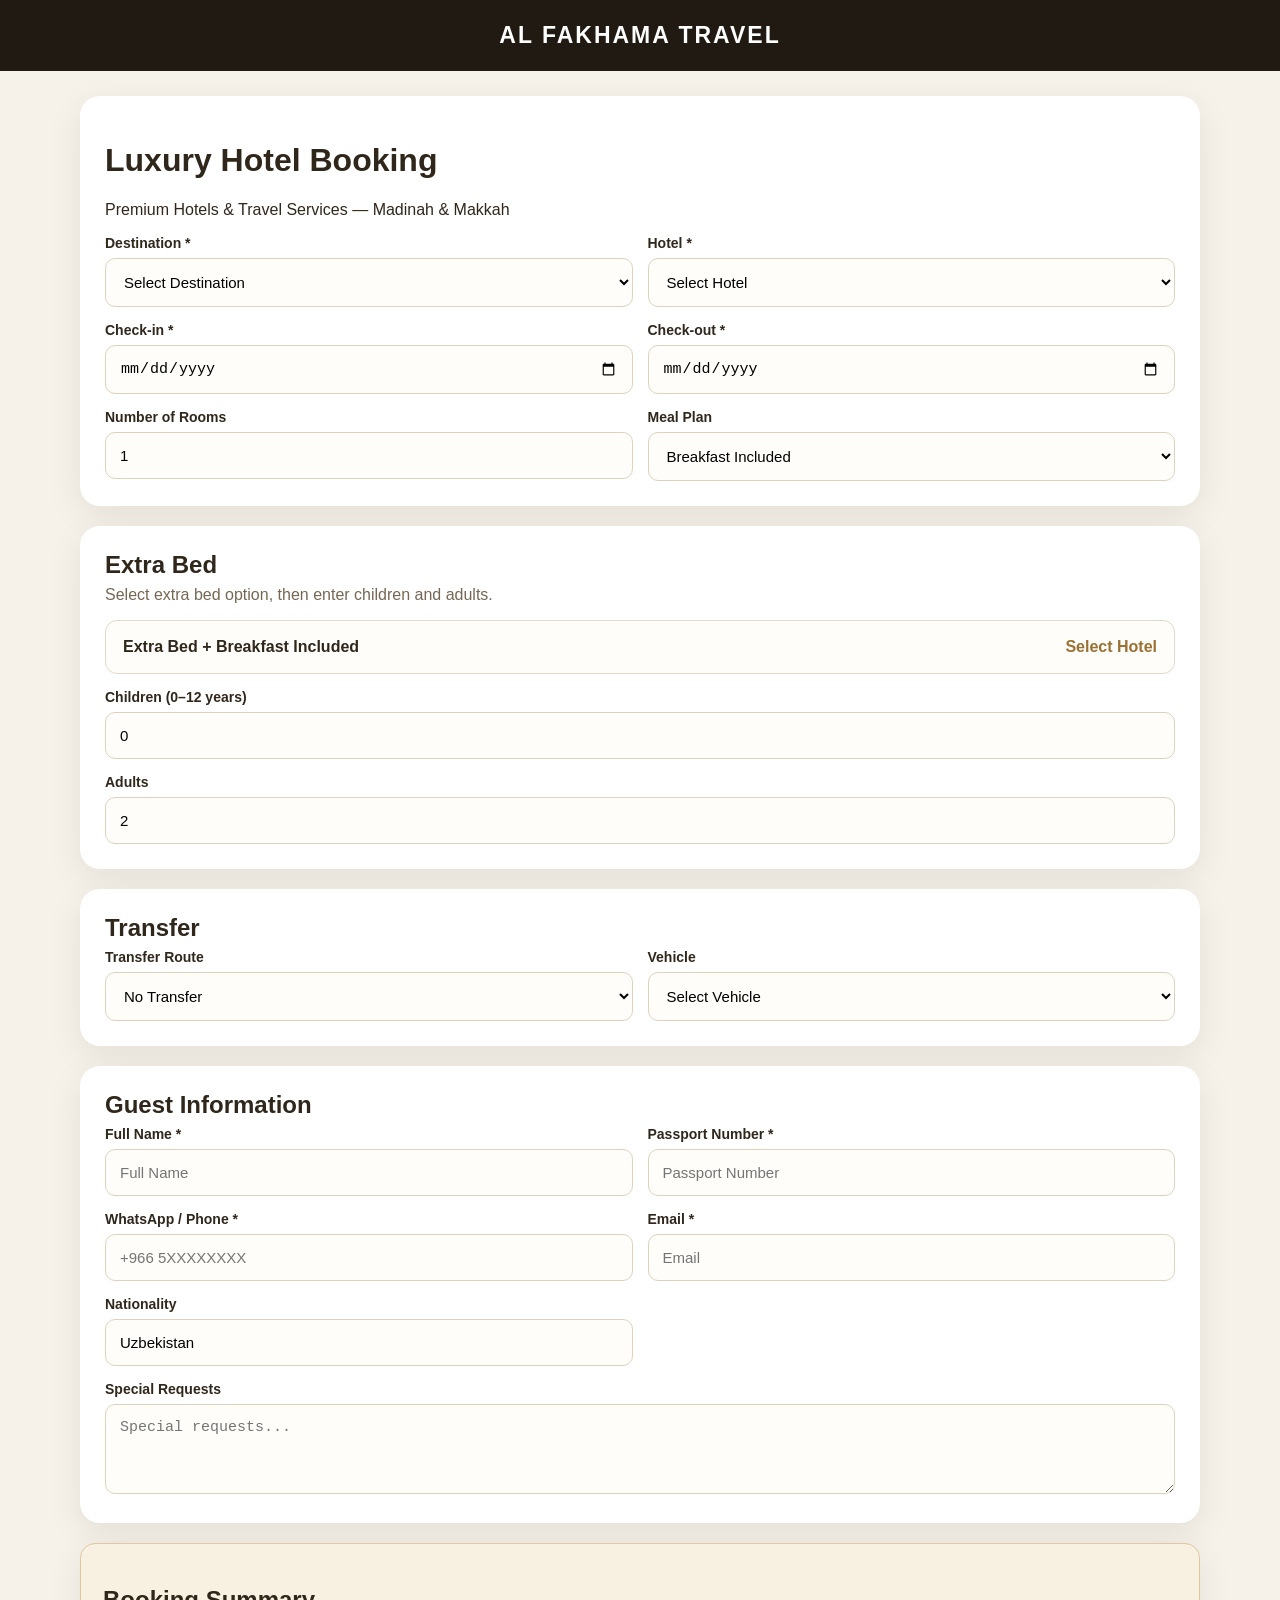
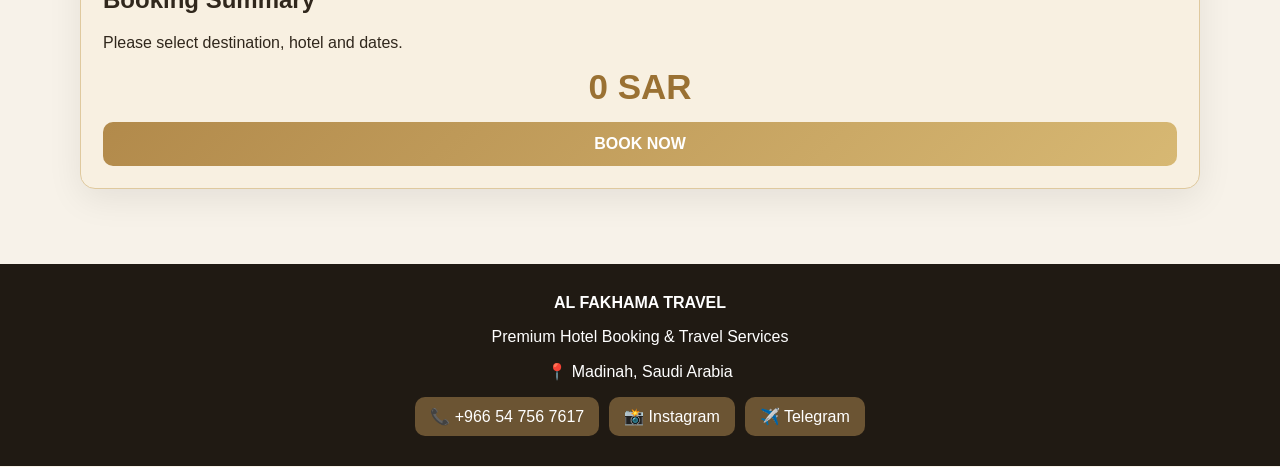
==== index.html @ 51b2273f "Update index.html" ====
<!DOCTYPE html>
<html lang="en">
<head>
<meta charset="UTF-8">
<meta name="viewport" content="width=device-width,initial-scale=1.0">
<title>Al Fakhama Travel — Luxury Booking</title>

<style>
*{box-sizing:border-box}

body{
margin:0;
font-family:Arial,sans-serif;
background:#f7f2e9;
color:#30271c
}

header{
background:#201a13;
color:#fff;
padding:22px
}

.logo{
text-align:center;
font-size:23px;
font-weight:bold;
letter-spacing:2px
}

.container{
max-width:1150px;
margin:auto;
padding:25px 15px
}

.card{
background:#fff;
padding:25px;
border-radius:20px;
margin-bottom:20px;
box-shadow:0 10px 35px rgba(0,0,0,.08)
}

.grid{
display:grid;
grid-template-columns:repeat(2,1fr);
gap:15px
}

.full{
grid-column:1/-1
}

label{
display:block;
font-weight:bold;
font-size:14px;
margin-bottom:7px
}

input,select,textarea{
width:100%;
padding:14px;
border:1px solid #dfd2bd;
border-radius:10px;
background:#fffdf9;
font-size:15px
}

textarea{
min-height:90px
}

button{
border:0;
border-radius:10px;
padding:13px 18px;
cursor:pointer;
font-weight:bold
}

.primary{
width:100%;
background:linear-gradient(135deg,#b28a4b,#d7b873);
color:#fff;
font-size:16px
}

.hidden{
display:none!important
}

.option{
border:1px solid #e3d9ca;
padding:17px;
border-radius:12px;
margin:10px 0;
cursor:pointer;
background:#fffdf9;
overflow:hidden
}

.option:hover,
.option.active{
border:2px solid #b28a4b;
background:#faf2e3
}

.optionPrice{
float:right;
color:#9a7133;
font-weight:bold
}

.pricebox{
background:#f8f0e1;
border:1px solid #dfc99e;
border-radius:15px;
padding:22px
}

.total{
font-size:35px;
color:#9a7133;
font-weight:bold;
text-align:center;
margin:15px
}

.summaryRow{
display:flex;
justify-content:space-between;
gap:15px;
padding:9px 0;
border-bottom:1px solid #e5dac8
}

.summaryRow span:last-child{
font-weight:bold;
text-align:right
}

.success{
display:none;
background:#e6f5e9;
color:#286a35;
padding:15px;
border-radius:10px;
margin-top:15px;
text-align:center
}

.error{
display:none;
background:#ffe8e8;
color:#a12828;
padding:15px;
border-radius:10px;
margin-top:15px;
text-align:center
}

footer{
background:#201a13;
color:#fff;
text-align:center;
padding:30px;
margin-top:30px
}

.contact{
display:flex;
justify-content:center;
gap:10px;
flex-wrap:wrap
}

.contact a{
color:#fff;
text-decoration:none;
background:#6b5433;
padding:10px 15px;
border-radius:10px
}

.sectionTitle{
margin-top:0;
margin-bottom:7px
}

.sectionDescription{
color:#766754;
margin-top:0
}

@media(max-width:700px){

.grid{
grid-template-columns:1fr
}

.card{
padding:18px
}

.optionPrice{
float:none;
display:block;
margin-top:8px
}

.total{
font-size:30px
}

.summaryRow{
flex-direction:column;
gap:3px
}

}
</style>
</head>

<body>

<header>
<div class="logo">
AL FAKHAMA TRAVEL
</div>
</header>

<div class="container">

<!-- ================= BASIC BOOKING ================= -->

<div class="card">

<h1>
Luxury Hotel Booking
</h1>

<p>
Premium Hotels & Travel Services — Madinah & Makkah
</p>

<div class="grid">

<div>
<label>Destination *</label>

<select id="destination">
<option value="">Select Destination</option>
<option value="Madinah">Madinah</option>
<option value="Makkah">Makkah</option>
</select>
</div>

<div>
<label>Hotel *</label>

<select id="hotel">
<option value="">Select Hotel</option>
</select>
</div>

<div>
<label>Check-in *</label>

<input
id="checkin"
type="date"
>
</div>

<div>
<label>Check-out *</label>

<input
id="checkout"
type="date"
>
</div>

<div>
<label>Number of Rooms</label>

<input
id="rooms"
type="number"
min="1"
value="1"
>
</div>

<div>
<label>Meal Plan</label>

<select id="meal">
<option>Breakfast Included</option>
</select>
</div>

</div>

</div>


<!-- ================= ROOM TYPES ================= -->

<div
id="roomSection"
class="card hidden"
>

<h2 class="sectionTitle">
Room Type
</h2>

<p class="sectionDescription">
Select your preferred room category.
</p>

<div id="roomList"></div>

</div>


<!-- ================= ROOM VIEW ================= -->

<div
id="viewSection"
class="card hidden"
>

<h2 class="sectionTitle">
Room View
</h2>

<p class="sectionDescription">
Select your preferred room view.
</p>

<div id="viewList"></div>

</div>


<!-- ================= EXTRA BED ================= -->

<div
id="extraSection"
class="card"
>

<h2 class="sectionTitle">
Extra Bed
</h2>

<p class="sectionDescription">
Select extra bed option, then enter children and adults.
</p>


<!-- 1. EXTRA BED -->

<div id="extraList">

<div
id="extraBedOption"
class="option"
onclick="toggleExtraBed()"
>

<strong>
Extra Bed + Breakfast Included
</strong>

<span
id="extraBedPrice"
class="optionPrice"
>
Select Hotel
</span>

</div>

</div>


<!-- 2. CHILDREN -->

<div
style="margin-top:15px"
>

<label>
Children (0–12 years)
</label>

<input
id="children"
type="number"
min="0"
value="0"
>

</div>


<!-- 3. ADULTS -->

<div
style="margin-top:15px"
>

<label>
Adults
</label>

<input
id="adults"
type="number"
min="1"
value="2"
>

</div>

</div>


<!-- ================= TRANSFER ================= -->

<div class="card">

<h2 class="sectionTitle">
Transfer
</h2>

<div class="grid">

<div>

<label>
Transfer Route
</label>

<select id="transferRoute">

<option value="">
No Transfer
</option>

</select>

</div>

<div>

<label>
Vehicle
</label>

<select id="vehicle">

<option value="">
Select Vehicle
</option>

</select>

</div>

</div>

</div>


<!-- ================= GUEST INFORMATION ================= -->

<div class="card">

<h2 class="sectionTitle">
Guest Information
</h2>

<div class="grid">

<div>
<label>
Full Name *
</label>

<input
id="name"
placeholder="Full Name"
>
</div>

<div>
<label>
Passport Number *
</label>

<input
id="passport"
placeholder="Passport Number"
>
</div>

<div>
<label>
WhatsApp / Phone *
</label>

<input
id="phone"
placeholder="+966 5XXXXXXXX"
>
</div>

<div>
<label>
Email *
</label>

<input
id="email"
type="email"
placeholder="Email"
>
</div>

<div>
<label>
Nationality
</label>

<input
id="nationality"
value="Uzbekistan"
>
</div>

<div class="full">

<label>
Special Requests
</label>

<textarea
id="requests"
placeholder="Special requests..."
></textarea>

</div>

</div>

</div>


<!-- ================= BOOKING SUMMARY ================= -->

<div class="card pricebox">

<h2>
Booking Summary
</h2>

<div id="summary">

Please select destination, hotel and dates.

</div>

<div
class="total"
id="total"
>
0 SAR
</div>

<button
class="primary"
id="bookButton"
onclick="sendBooking()"
>
BOOK NOW
</button>

<div
id="success"
class="success"
>
✓ Booking request sent successfully.
<br>
Our team will contact you shortly.
</div>

<div
id="error"
class="error"
>
Booking could not be sent.
Please try again.
</div>

</div>

</div>


<footer>

<strong>
AL FAKHAMA TRAVEL
</strong>

<p>
Premium Hotel Booking & Travel Services
</p>

<p>
📍 Madinah, Saudi Arabia
</p>

<div class="contact">

<a href="tel:+966547567617">
📞 +966 54 756 7617
</a>

<a
href="https://www.instagram.com/alfakhama_group/"
target="_blank"
>
📸 Instagram
</a>

<a
href="https://t.me/alfakhama_madinah"
target="_blank"
>
✈️ Telegram
</a>

</div>

</footer>


<script>

/* =========================================
   WORKER API
========================================= */

const API =
"https://al-fakhama-booking-new.alfakhama-travel-uzb.workers.dev";


/* =========================================
   DATA
========================================= */

let DATA={
hotels:{},
roomTypes:{},
views:{},
extraBeds:{},
transfers:{},
vehicles:[],
routes:{}
};

let selectedRoom=null;
let selectedView=null;
let selectedExtra=null;


/* =========================================
   API FUNCTION
========================================= */

async function api(path,options={}){

const response=await fetch(
API+path,
{
...options,
headers:{
"Content-Type":"application/json",
...(options.headers||{})
}
}
);

const text=await response.text();

let data;

try{
data=JSON.parse(text);
}catch(e){
throw new Error("Invalid server response");
}

if(!response.ok){
throw new Error(
data.error||"Server Error"
);
}

return data;

}


/* =========================================
   LOAD DATA
========================================= */

async function loadData(){

try{

const data=
await api("/api/data");

DATA=data||{};

DATA.hotels=
DATA.hotels||{};

DATA.roomTypes=
DATA.roomTypes||{};

DATA.views=
DATA.views||{};

DATA.extraBeds=
DATA.extraBeds||{};

DATA.transfers=
DATA.transfers||{};

DATA.vehicles=
DATA.vehicles||[];

DATA.routes=
DATA.routes||{};


loadHotels();

loadRoutes();

loadVehicles();

updateExtraBed();

calculate();


}catch(error){

console.error(error);

alert(
"Website data could not be loaded. Please check Worker."
);

}

}


/* =========================================
   LOAD HOTELS
========================================= */

function loadHotels(){

const destination=
document.getElementById(
"destination"
).value;

const select=
document.getElementById(
"hotel"
);

select.innerHTML=
'<option value="">Select Hotel</option>';


Object.keys(
DATA.hotels[destination]||{}
)
.forEach(
hotel=>{

const option=
document.createElement("option");

option.value=hotel;

option.textContent=hotel;

select.appendChild(option);

}
);

}


/* =========================================
   LOAD ROUTES
========================================= */

function loadRoutes(){

const destination=
document.getElementById(
"destination"
).value;

const select=
document.getElementById(
"transferRoute"
);

select.innerHTML=
'<option value="">No Transfer</option>';


(
DATA.routes[destination]||[]
)
.forEach(
route=>{

const option=
document.createElement("option");

option.value=route;

option.textContent=route;

select.appendChild(option);

}
);

}


/* =========================================
   LOAD VEHICLES
========================================= */

function loadVehicles(){

const select=
document.getElementById(
"vehicle"
);

select.innerHTML=
'<option value="">Select Vehicle</option>';


(
DATA.vehicles||[]
)
.forEach(
vehicle=>{

const option=
document.createElement("option");

option.value=vehicle;

option.textContent=vehicle;

select.appendChild(option);

}
);

}


/* =========================================
   DESTINATION CHANGE
========================================= */

document
.getElementById("destination")
.addEventListener(
"change",
()=>{

loadHotels();

loadRoutes();

selectedRoom=null;

selectedView=null;

selectedExtra=null;

hideRoomSections();

updateExtraBed();

calculate();

}
);


/* =========================================
   HOTEL CHANGE
========================================= */

document
.getElementById("hotel")
.addEventListener(
"change",
()=>{

selectedRoom=null;

selectedView=null;

selectedExtra=null;

loadRoomOptions();

loadViewOptions();

updateExtraBed();

calculate();

}
);


/* =========================================
   HIDE ROOM SECTIONS
========================================= */

function hideRoomSections(){

document
.getElementById("roomSection")
.classList.add("hidden");

document
.getElementById("viewSection")
.classList.add("hidden");

}


/* =========================================
   ROOM TYPE
========================================= */

function loadRoomOptions(){

const destination=
document
.getElementById("destination")
.value;

const hotel=
document
.getElementById("hotel")
.value;

const key=
destination+
"|" +
hotel;

const list=
document
.getElementById("roomList");

list.innerHTML="";


const rooms=
DATA.roomTypes[key]||[];


if(!rooms.length){

document
.getElementById("roomSection")
.classList.add("hidden");

return;

}


document
.getElementById("roomSection")
.classList.remove("hidden");


rooms.forEach(
room=>{

const div=
document.createElement("div");

div.className="option";


div.innerHTML=
"<strong>"+
escapeHTML(room.name||"Room")+
"</strong>"+
'<span class="optionPrice">'+
Number(room.price||0)
.toLocaleString()+
" SAR</span>";


div.onclick=
()=>{

document
.querySelectorAll(
"#roomList .option"
)
.forEach(
x=>
x.classList.remove("active")
);

div.classList.add("active");

selectedRoom=room;

calculate();

};


list.appendChild(div);

}
);

}


/* =========================================
   ROOM VIEW
========================================= */

function loadViewOptions(){

const destination=
document
.getElementById("destination")
.value;

const hotel=
document
.getElementById("hotel")
.value;

const key=
destination+
"|" +
hotel;

const list=
document
.getElementById("viewList");

list.innerHTML="";


const views=
DATA.views[key]||[];


if(!views.length){

document
.getElementById("viewSection")
.classList.add("hidden");

return;

}


document
.getElementById("viewSection")
.classList.remove("hidden");


views.forEach(
view=>{

const div=
document.createElement("div");

div.className="option";


div.innerHTML=
"<strong>"+
escapeHTML(view.name||"View")+
"</strong>"+
'<span class="optionPrice">+'+
Number(view.price||0)
.toLocaleString()+
" SAR</span>";


div.onclick=
()=>{

document
.querySelectorAll(
"#viewList .option"
)
.forEach(
x=>
x.classList.remove("active")
);

div.classList.add("active");

selectedView=view;

calculate();

};


list.appendChild(div);

}
);

}


/* =========================================
   EXTRA BED
========================================= */

function updateExtraBed(){

const destination=
document
.getElementById("destination")
.value;

const hotel=
document
.getElementById("hotel")
.value;

const key=
destination+
"|" +
hotel;

const extra=
DATA.extraBeds[key];


const option=
document
.getElementById(
"extraBedOption"
);

const price=
document
.getElementById(
"extraBedPrice"
);


selectedExtra=null;

option.classList.remove("active");


if(
!extra||
!extra.enabled
){

price.innerText=
"Not Available";

option.style.opacity=
"0.5";

option.style.cursor=
"default";

option.onclick=null;

return;

}


option.style.opacity="1";

option.style.cursor="pointer";

option.onclick=
toggleExtraBed;


price.innerText=
"+"+
Number(extra.price||0)
.toLocaleString()+
" SAR";


}


function toggleExtraBed(){

const destination=
document
.getElementById("destination")
.value;

const hotel=
document
.getElementById("hotel")
.value;

const key=
destination+
"|" +
hotel;

const extra=
DATA.extraBeds[key];


if(
!extra||
!extra.enabled
)
return;


const option=
document
.getElementById(
"extraBedOption"
);


option.classList.toggle(
"active"
);


selectedExtra=
option.classList.contains(
"active"
)
?
extra
:
null;


calculate();

}


/* =========================================
   NIGHTS
========================================= */

function getNights(){

const checkin=
document
.getElementById("checkin")
.value;

const checkout=
document
.getElementById("checkout")
.value;


if(
!checkin||
!checkout
)
return 0;


const start=
new Date(
checkin+"T00:00:00"
);

const end=
new Date(
checkout+"T00:00:00"
);


return Math.max(
0,
Math.round(
(end-start)/86400000
)
);

}


/* =========================================
   HOTEL OCCUPANCY
========================================= */

function getOccupancy(){

const adults=
Number(
document
.getElementById("adults")
.value
)||1;


if(adults>=4)
return "Quad";

if(adults===3)
return "Triple";

return "Double";

}


/* =========================================
   CALCULATE TOTAL
========================================= */

function calculate(){

const destination=
document
.getElementById("destination")
.value;

const hotel=
document
.getElementById("hotel")
.value;

const rooms=
Number(
document
.getElementById("rooms")
.value
)||1;

const nights=
getNights();


const adults=
Number(
document
.getElementById("adults")
.value
)||1;

const occupancy=
adults>=4
?
"Quad"
:
adults===3
?
"Triple"
:
"Double";


let roomPrice=0;


/* ROOM TYPE PRICE */

if(selectedRoom){

roomPrice=
Number(
selectedRoom.price
)||0;

}


/* HOTEL DOUBLE TRIPLE QUAD */

else if(
DATA.hotels?.[destination]?.[hotel]
){

roomPrice=
Number(
DATA.hotels
[destination]
[hotel]
[occupancy]
)||0;

}


const roomTotal=
roomPrice*
rooms*
nights;


const viewTotal=
selectedView
?
Number(
selectedView.price||0
)*
rooms*
nights
:
0;


const extraTotal=
selectedExtra
?
Number(
selectedExtra.price||0
)*
rooms*
nights
:
0;


const route=
document
.getElementById(
"transferRoute"
)
.value;

const vehicle=
document
.getElementById(
"vehicle"
)
.value;


let transferTotal=0;


if(route&&vehicle){

transferTotal=
Number(
DATA.transfers[
route+
"|" +
vehicle
]
)||0;

}


const total=
roomTotal+
viewTotal+
extraTotal+
transferTotal;


document
.getElementById("total")
.innerText=
total.toLocaleString()+
" SAR";


document
.getElementById("summary")
.innerHTML=

row(
"Hotel",
hotel||"-"
)+

row(
"Room Type",
selectedRoom?.name||
occupancy
)+

row(
"Rooms",
rooms
)+

row(
"Nights",
nights
)+

row(
"Room Price",
roomTotal.toLocaleString()+
" SAR"
)+

row(
"Room View",
selectedView?.name||
"No View"
)+

row(
"View Price",
viewTotal.toLocaleString()+
" SAR"
)+

row(
"Extra Bed",
selectedExtra
?
"Yes"
:
"No"
)+

row(
"Extra Bed Price",
extraTotal.toLocaleString()+
" SAR"
)+

row(
"Children",
document
.getElementById("children")
.value
)+

row(
"Adults",
adults
)+

row(
"Transfer",
route||"No Transfer"
)+

row(
"Vehicle",
vehicle||"-"
)+

row(
"Transfer Price",
transferTotal.toLocaleString()+
" SAR"
);

}


/* =========================================
   SUMMARY ROW
========================================= */

function row(
name,
value
){

return `
<div class="summaryRow">

<span>
${escapeHTML(name)}
</span>

<span>
${escapeHTML(value)}
</span>

</div>
`;

}


/* =========================================
   INPUT EVENTS
========================================= */

document
.querySelectorAll(
"input,select"
)
.forEach(
element=>{

element.addEventListener(
"input",
calculate
);

element.addEventListener(
"change",
calculate
);

}
);


/* =========================================
   SEND BOOKING
========================================= */

async function sendBooking(){

const required=[
"name",
"passport",
"phone",
"email",
"destination",
"hotel",
"checkin",
"checkout"
];


for(
const id of required
){

const element=
document
.getElementById(id);


if(
!element.value.trim()
){

alert(
"Please complete all required fields."
);

element.focus();

return;

}

}


const nights=
getNights();


if(nights<=0){

alert(
"Check-out must be after check-in."
);

return;

}


const adults=
Number(
document
.getElementById("adults")
.value
)||1;


const children=
Number(
document
.getElementById("children")
.value
)||0;


const booking={

name:
document
.getElementById("name")
.value
.trim(),

passport:
document
.getElementById("passport")
.value
.trim(),

phone:
document
.getElementById("phone")
.value
.trim(),

email:
document
.getElementById("email")
.value
.trim(),

nationality:
document
.getElementById("nationality")
.value
.trim(),

destination:
document
.getElementById("destination")
.value,

hotel:
document
.getElementById("hotel")
.value,

checkin:
document
.getElementById("checkin")
.value,

checkout:
document
.getElementById("checkout")
.value,

nights:nights,

rooms:
Number(
document
.getElementById("rooms")
.value
)||1,

roomType:
selectedRoom?.name||
"",

roomPrice:
Number(
selectedRoom?.price
)||0,

occupancy:
getOccupancy(),

view:
selectedView?.name||
"",

viewPrice:
Number(
selectedView?.price
)||0,

extraBed:
Boolean(selectedExtra),

extraBedPrice:
Number(
selectedExtra?.price
)||0,

children:
children,

adults:
adults,

meal:
document
.getElementById("meal")
.value,

transferRoute:
document
.getElementById(
"transferRoute"
)
.value,

vehicle:
document
.getElementById(
"vehicle"
)
.value,

requests:
document
.getElementById(
"requests"
)
.value
.trim(),

total:
document
.getElementById(
"total"
)
.innerText

};


const button=
document
.getElementById(
"bookButton"
);

const success=
document
.getElementById(
"success"
);

const errorBox=
document
.getElementById(
"error"
);


button.disabled=true;

button.innerText=
"Sending...";

success.style.display=
"none";

errorBox.style.display=
"none";


try{

await api(
"/api/bookings",
{
method:"POST",
body:
JSON.stringify(
booking
)
}
);


success.style.display=
"block";

button.innerText=
"BOOKING SENT ✓";


}catch(error){

console.error(error);

errorBox.style.display=
"block";

button.innerText=
"BOOK NOW";

button.disabled=false;

return;

}


button.disabled=false;

}


/* =========================================
   ESCAPE HTML
========================================= */

function escapeHTML(value){

return String(
value??""
)
.replace(/&/g,"&amp;")
.replace(/</g,"&lt;")
.replace(/>/g,"&gt;")
.replace(/"/g,"&quot;")
.replace(/'/g,"&#039;");

}


/* =========================================
   START
========================================= */

loadData();

</script>

</body>
</html>
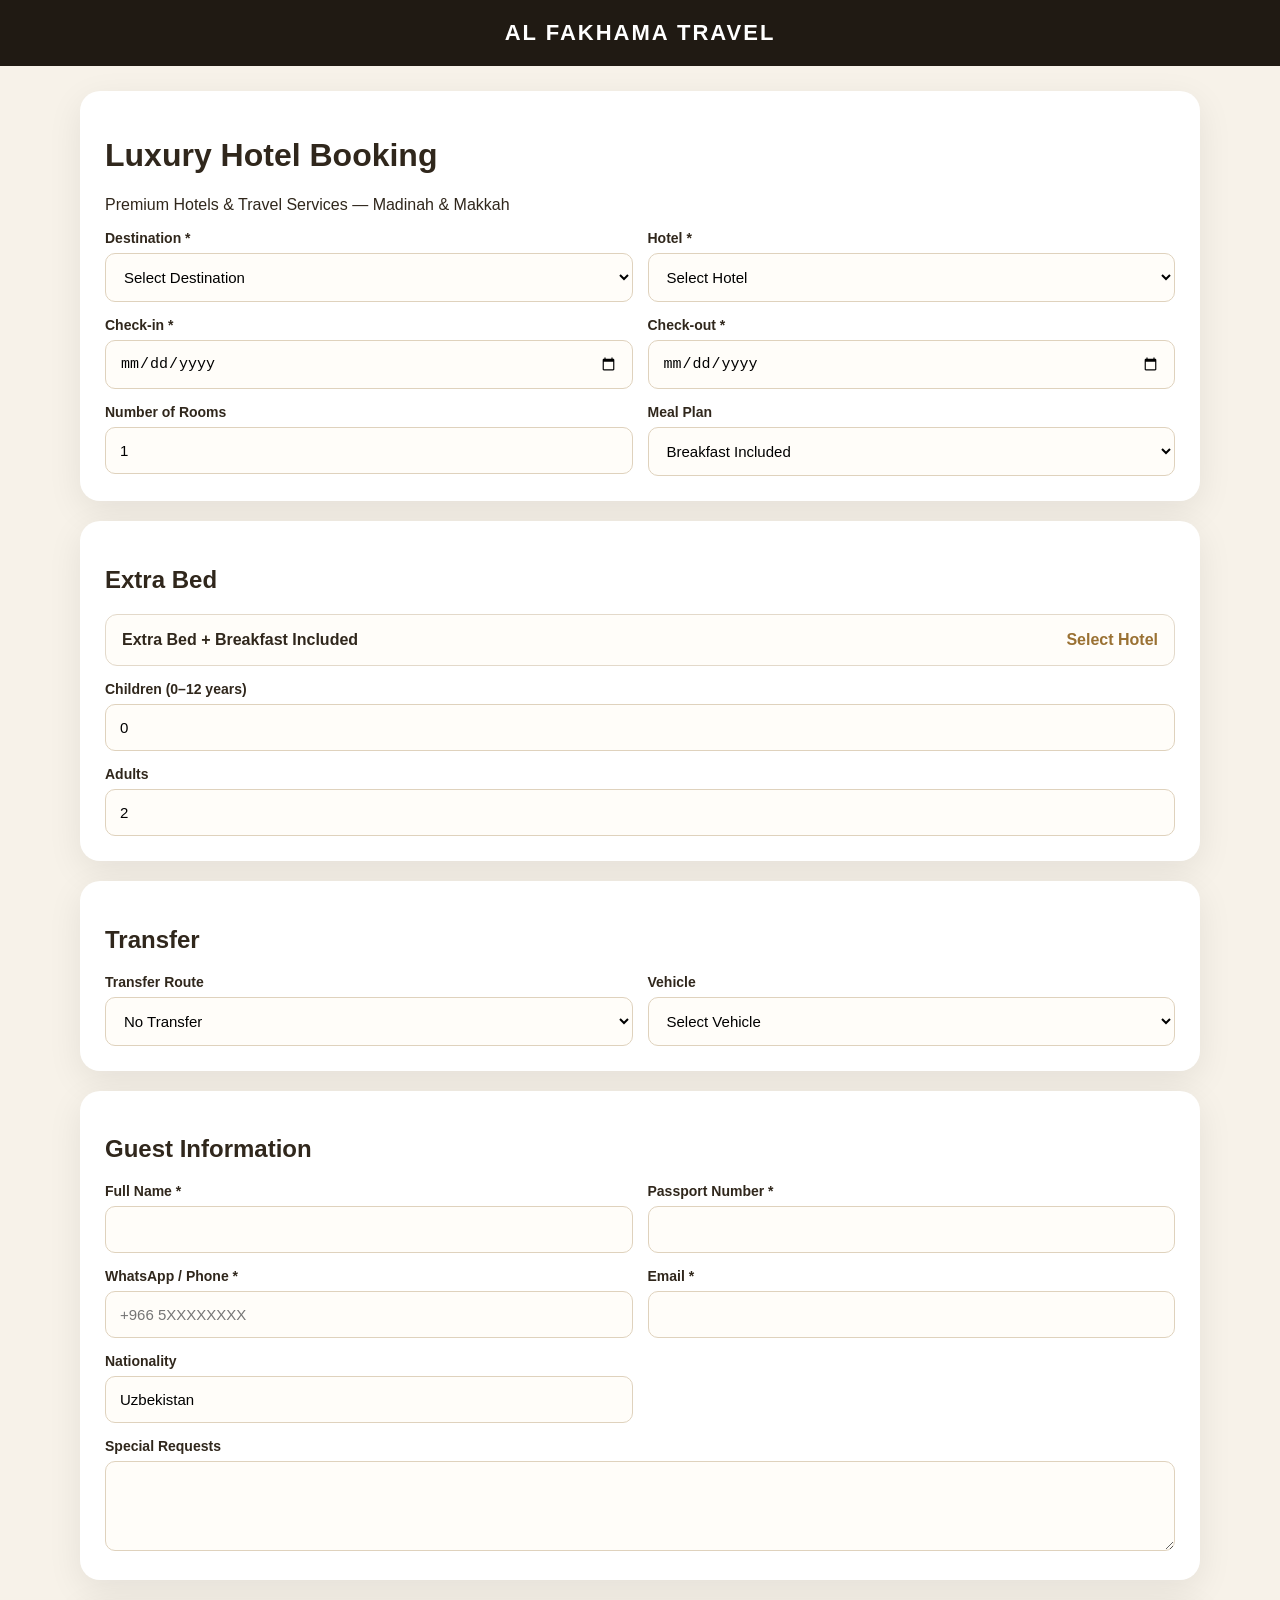
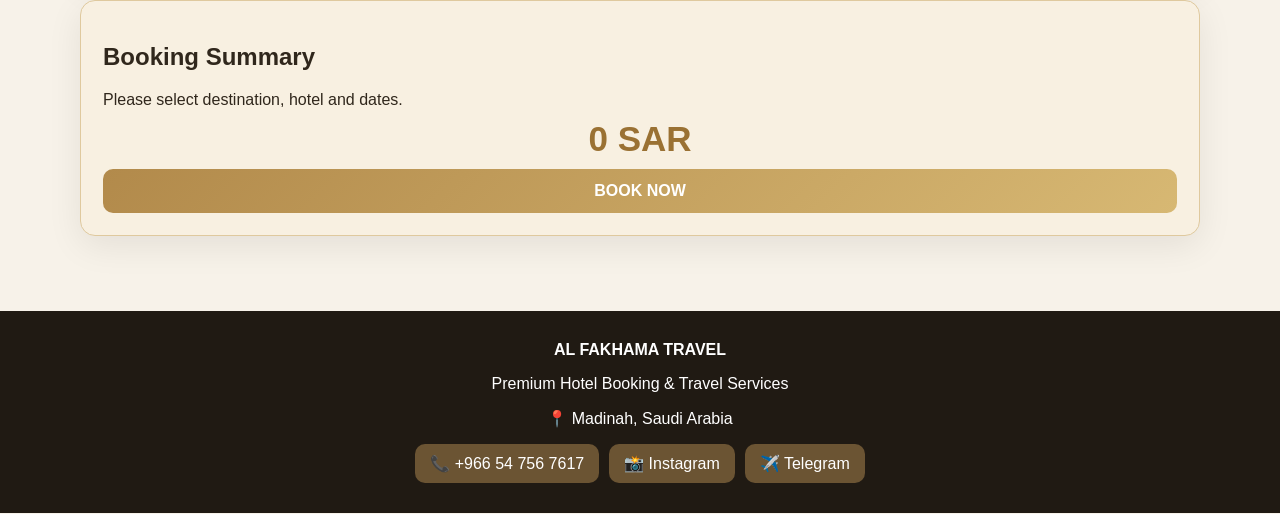
==== commit e2ed8d99: "Update index.html" ====
--- a/index.html
+++ b/index.html
@@ -7,218 +7,35 @@
 
 <style>
 *{box-sizing:border-box}
-
-body{
-margin:0;
-font-family:Arial,sans-serif;
-background:#f7f2e9;
-color:#30271c
-}
-
-header{
-background:#201a13;
-color:#fff;
-padding:22px
-}
-
-.logo{
-text-align:center;
-font-size:23px;
-font-weight:bold;
-letter-spacing:2px
-}
-
-.container{
-max-width:1150px;
-margin:auto;
-padding:25px 15px
-}
-
-.card{
-background:#fff;
-padding:25px;
-border-radius:20px;
-margin-bottom:20px;
-box-shadow:0 10px 35px rgba(0,0,0,.08)
-}
-
-.grid{
-display:grid;
-grid-template-columns:repeat(2,1fr);
-gap:15px
-}
-
-.full{
-grid-column:1/-1
-}
-
-label{
-display:block;
-font-weight:bold;
-font-size:14px;
-margin-bottom:7px
-}
-
-input,select,textarea{
-width:100%;
-padding:14px;
-border:1px solid #dfd2bd;
-border-radius:10px;
-background:#fffdf9;
-font-size:15px
-}
-
-textarea{
-min-height:90px
-}
-
-button{
-border:0;
-border-radius:10px;
-padding:13px 18px;
-cursor:pointer;
-font-weight:bold
-}
-
-.primary{
-width:100%;
-background:linear-gradient(135deg,#b28a4b,#d7b873);
-color:#fff;
-font-size:16px
-}
-
-.hidden{
-display:none!important
-}
-
-.option{
-border:1px solid #e3d9ca;
-padding:17px;
-border-radius:12px;
-margin:10px 0;
-cursor:pointer;
-background:#fffdf9;
-overflow:hidden
-}
-
-.option:hover,
-.option.active{
-border:2px solid #b28a4b;
-background:#faf2e3
-}
-
-.optionPrice{
-float:right;
-color:#9a7133;
-font-weight:bold
-}
-
-.pricebox{
-background:#f8f0e1;
-border:1px solid #dfc99e;
-border-radius:15px;
-padding:22px
-}
-
-.total{
-font-size:35px;
-color:#9a7133;
-font-weight:bold;
-text-align:center;
-margin:15px
-}
-
-.summaryRow{
-display:flex;
-justify-content:space-between;
-gap:15px;
-padding:9px 0;
-border-bottom:1px solid #e5dac8
-}
-
-.summaryRow span:last-child{
-font-weight:bold;
-text-align:right
-}
-
-.success{
-display:none;
-background:#e6f5e9;
-color:#286a35;
-padding:15px;
-border-radius:10px;
-margin-top:15px;
-text-align:center
-}
-
-.error{
-display:none;
-background:#ffe8e8;
-color:#a12828;
-padding:15px;
-border-radius:10px;
-margin-top:15px;
-text-align:center
-}
-
-footer{
-background:#201a13;
-color:#fff;
-text-align:center;
-padding:30px;
-margin-top:30px
-}
-
-.contact{
-display:flex;
-justify-content:center;
-gap:10px;
-flex-wrap:wrap
-}
-
-.contact a{
-color:#fff;
-text-decoration:none;
-background:#6b5433;
-padding:10px 15px;
-border-radius:10px
-}
-
-.sectionTitle{
-margin-top:0;
-margin-bottom:7px
-}
-
-.sectionDescription{
-color:#766754;
-margin-top:0
-}
-
+body{margin:0;font-family:Arial,sans-serif;background:#f7f2e9;color:#30271c}
+header{background:#201a13;color:#fff;padding:20px}
+.logo{text-align:center;font-size:22px;font-weight:bold;letter-spacing:2px}
+.container{max-width:1150px;margin:auto;padding:25px 15px}
+.card{background:#fff;padding:25px;border-radius:20px;margin-bottom:20px;box-shadow:0 10px 35px rgba(0,0,0,.08)}
+.grid{display:grid;grid-template-columns:repeat(2,1fr);gap:15px}
+.full{grid-column:1/-1}
+label{display:block;font-weight:bold;font-size:14px;margin-bottom:7px}
+input,select,textarea{width:100%;padding:14px;border:1px solid #dfd2bd;border-radius:10px;background:#fffdf9;font-size:15px}
+textarea{min-height:90px}
+button{border:0;border-radius:10px;padding:13px 18px;cursor:pointer;font-weight:bold}
+.primary{width:100%;background:linear-gradient(135deg,#b28a4b,#d7b873);color:#fff;font-size:16px}
+.hidden{display:none!important}
+.option{border:1px solid #e3d9ca;padding:16px;border-radius:12px;margin:10px 0;cursor:pointer;background:#fffdf9;overflow:hidden}
+.option:hover,.option.active{border:2px solid #b28a4b;background:#faf2e3}
+.optionPrice{float:right;color:#9a7133;font-weight:bold}
+.pricebox{background:#f8f0e1;border:1px solid #dfc99e;border-radius:15px;padding:22px}
+.total{font-size:35px;color:#9a7133;font-weight:bold;text-align:center;margin:10px}
+.success{display:none;background:#e6f5e9;color:#286a35;padding:15px;border-radius:10px;margin-top:15px;text-align:center}
+.error{display:none;background:#ffe2e2;color:#a12828;padding:15px;border-radius:10px;margin-top:15px;text-align:center}
+.summaryRow{display:flex;justify-content:space-between;padding:8px 0;border-bottom:1px solid #e6dccb}
+.summaryRow strong{color:#9a7133}
+footer{background:#201a13;color:#fff;text-align:center;padding:30px;margin-top:30px}
+.contact{display:flex;justify-content:center;gap:10px;flex-wrap:wrap}
+.contact a{color:#fff;text-decoration:none;background:#6b5433;padding:10px 15px;border-radius:10px}
 @media(max-width:700px){
-
-.grid{
-grid-template-columns:1fr
-}
-
-.card{
-padding:18px
-}
-
-.optionPrice{
-float:none;
-display:block;
-margin-top:8px
-}
-
-.total{
-font-size:30px
-}
-
-.summaryRow{
-flex-direction:column;
-gap:3px
-}
-
+.grid{grid-template-columns:1fr}
+.card{padding:18px}
+.optionPrice{float:none;display:block;margin-top:8px}
 }
 </style>
 </head>
@@ -226,30 +43,23 @@
 <body>
 
 <header>
-<div class="logo">
-AL FAKHAMA TRAVEL
-</div>
+<div class="logo">AL FAKHAMA TRAVEL</div>
 </header>
 
 <div class="container">
 
-<!-- ================= BASIC BOOKING ================= -->
+<!-- BASIC BOOKING -->
 
 <div class="card">
 
-<h1>
-Luxury Hotel Booking
-</h1>
-
-<p>
-Premium Hotels & Travel Services — Madinah & Makkah
-</p>
+<h1>Luxury Hotel Booking</h1>
+
+<p>Premium Hotels & Travel Services — Madinah & Makkah</p>
 
 <div class="grid">
 
 <div>
 <label>Destination *</label>
-
 <select id="destination">
 <option value="">Select Destination</option>
 <option value="Madinah">Madinah</option>
@@ -259,7 +69,6 @@
 
 <div>
 <label>Hotel *</label>
-
 <select id="hotel">
 <option value="">Select Hotel</option>
 </select>
@@ -267,120 +76,74 @@
 
 <div>
 <label>Check-in *</label>
-
-<input
-id="checkin"
-type="date"
->
+<input id="checkin" type="date">
 </div>
 
 <div>
 <label>Check-out *</label>
-
-<input
-id="checkout"
-type="date"
->
+<input id="checkout" type="date">
 </div>
 
 <div>
 <label>Number of Rooms</label>
-
-<input
-id="rooms"
-type="number"
-min="1"
-value="1"
->
+<input id="rooms" type="number" min="1" value="1">
 </div>
 
 <div>
 <label>Meal Plan</label>
-
 <select id="meal">
 <option>Breakfast Included</option>
 </select>
 </div>
 
 </div>
-
-</div>
-
-
-<!-- ================= ROOM TYPES ================= -->
-
-<div
-id="roomSection"
-class="card hidden"
->
-
-<h2 class="sectionTitle">
-Room Type
-</h2>
-
-<p class="sectionDescription">
-Select your preferred room category.
-</p>
+</div>
+
+
+<!-- ROOM TYPES -->
+
+<div id="roomSection" class="card hidden">
+
+<h2>Room Type</h2>
+
+<p>Select your preferred room category.</p>
 
 <div id="roomList"></div>
 
 </div>
 
 
-<!-- ================= ROOM VIEW ================= -->
-
-<div
-id="viewSection"
-class="card hidden"
->
-
-<h2 class="sectionTitle">
-Room View
-</h2>
-
-<p class="sectionDescription">
-Select your preferred room view.
-</p>
+<!-- ROOM VIEWS -->
+
+<div id="viewSection" class="card hidden">
+
+<h2>Room View</h2>
+
+<p>Select your preferred view.</p>
 
 <div id="viewList"></div>
 
 </div>
 
 
-<!-- ================= EXTRA BED ================= -->
-
-<div
-id="extraSection"
-class="card"
->
-
-<h2 class="sectionTitle">
-Extra Bed
-</h2>
-
-<p class="sectionDescription">
-Select extra bed option, then enter children and adults.
-</p>
-
-
-<!-- 1. EXTRA BED -->
+<!-- EXTRA BED + CHILDREN + ADULTS -->
+
+<div class="card">
+
+<h2>Extra Bed</h2>
 
 <div id="extraList">
 
-<div
-id="extraBedOption"
+<div id="extraBedOption"
 class="option"
-onclick="toggleExtraBed()"
->
+onclick="toggleExtraBed()">
 
 <strong>
 Extra Bed + Breakfast Included
 </strong>
 
-<span
-id="extraBedPrice"
-class="optionPrice"
->
+<span id="extraBedPrice"
+class="optionPrice">
 Select Hotel
 </span>
 
@@ -389,11 +152,28 @@
 </div>
 
 
-<!-- 2. CHILDREN -->
-
-<div
-style="margin-top:15px"
->
+<!-- EXTRA BED QUANTITY -->
+
+<div id="extraQuantityBox" class="hidden"
+style="margin-top:15px">
+
+<label>
+Number of Extra Beds
+</label>
+
+<select id="extraQuantity">
+<option value="1">1 Extra Bed</option>
+<option value="2">2 Extra Beds</option>
+<option value="3">3 Extra Beds</option>
+<option value="4">4 Extra Beds</option>
+</select>
+
+</div>
+
+
+<!-- CHILDREN -->
+
+<div style="margin-top:15px">
 
 <label>
 Children (0–12 years)
@@ -409,11 +189,9 @@
 </div>
 
 
-<!-- 3. ADULTS -->
-
-<div
-style="margin-top:15px"
->
+<!-- ADULTS -->
+
+<div style="margin-top:15px">
 
 <label>
 Adults
@@ -431,13 +209,11 @@
 </div>
 
 
-<!-- ================= TRANSFER ================= -->
+<!-- TRANSFER -->
 
 <div class="card">
 
-<h2 class="sectionTitle">
-Transfer
-</h2>
+<h2>Transfer</h2>
 
 <div class="grid">
 
@@ -478,134 +254,106 @@
 </div>
 
 
-<!-- ================= GUEST INFORMATION ================= -->
+<!-- GUEST INFORMATION -->
 
 <div class="card">
 
-<h2 class="sectionTitle">
-Guest Information
-</h2>
+<h2>Guest Information</h2>
 
 <div class="grid">
 
 <div>
-<label>
-Full Name *
-</label>
-
-<input
-id="name"
-placeholder="Full Name"
->
+
+<label>Full Name *</label>
+
+<input id="name">
+
 </div>
 
 <div>
-<label>
-Passport Number *
-</label>
-
-<input
-id="passport"
-placeholder="Passport Number"
->
+
+<label>Passport Number *</label>
+
+<input id="passport">
+
 </div>
 
 <div>
-<label>
-WhatsApp / Phone *
-</label>
+
+<label>WhatsApp / Phone *</label>
 
 <input
 id="phone"
 placeholder="+966 5XXXXXXXX"
 >
+
 </div>
 
 <div>
-<label>
-Email *
-</label>
+
+<label>Email *</label>
 
 <input
 id="email"
 type="email"
-placeholder="Email"
 >
+
 </div>
 
 <div>
-<label>
-Nationality
-</label>
+
+<label>Nationality</label>
 
 <input
 id="nationality"
 value="Uzbekistan"
 >
+
 </div>
 
 <div class="full">
 
-<label>
-Special Requests
-</label>
-
-<textarea
-id="requests"
-placeholder="Special requests..."
-></textarea>
-
-</div>
-
-</div>
-
-</div>
-
-
-<!-- ================= BOOKING SUMMARY ================= -->
+<label>Special Requests</label>
+
+<textarea id="requests"></textarea>
+
+</div>
+
+</div>
+
+</div>
+
+
+<!-- SUMMARY -->
 
 <div class="card pricebox">
 
-<h2>
-Booking Summary
-</h2>
+<h2>Booking Summary</h2>
 
 <div id="summary">
-
 Please select destination, hotel and dates.
-
-</div>
-
-<div
-class="total"
-id="total"
->
+</div>
+
+<div class="total" id="total">
 0 SAR
 </div>
 
 <button
+id="bookButton"
 class="primary"
-id="bookButton"
 onclick="sendBooking()"
 >
 BOOK NOW
 </button>
 
-<div
-id="success"
-class="success"
->
+<div id="success" class="success">
 ✓ Booking request sent successfully.
 <br>
 Our team will contact you shortly.
 </div>
 
-<div
-id="error"
-class="error"
->
-Booking could not be sent.
-Please try again.
+<div id="error" class="error">
+Booking could not be sent. Please try again.
 </div>
 
 </div>
@@ -615,17 +363,11 @@
 
 <footer>
 
-<strong>
-AL FAKHAMA TRAVEL
-</strong>
-
-<p>
-Premium Hotel Booking & Travel Services
-</p>
-
-<p>
-📍 Madinah, Saudi Arabia
-</p>
+<strong>AL FAKHAMA TRAVEL</strong>
+
+<p>Premium Hotel Booking & Travel Services</p>
+
+<p>📍 Madinah, Saudi Arabia</p>
 
 <div class="contact">
 
@@ -654,17 +396,9 @@
 
 <script>
 
-/* =========================================
-   WORKER API
-========================================= */
-
 const API =
 "https://al-fakhama-booking-new.alfakhama-travel-uzb.workers.dev";
 
-
-/* =========================================
-   DATA
-========================================= */
 
 let DATA={
 hotels:{},
@@ -676,18 +410,15 @@
 routes:{}
 };
 
+
 let selectedRoom=null;
 let selectedView=null;
 let selectedExtra=null;
 
 
-/* =========================================
-   API FUNCTION
-========================================= */
-
 async function api(path,options={}){
 
-const response=await fetch(
+const r=await fetch(
 API+path,
 {
 ...options,
@@ -698,20 +429,22 @@
 }
 );
 
-const text=await response.text();
+const text=await r.text();
 
 let data;
 
 try{
 data=JSON.parse(text);
-}catch(e){
+}catch{
 throw new Error("Invalid server response");
 }
 
-if(!response.ok){
+if(!r.ok){
+
 throw new Error(
 data.error||"Server Error"
 );
+
 }
 
 return data;
@@ -719,18 +452,14 @@
 }
 
 
-/* =========================================
-   LOAD DATA
-========================================= */
+/* LOAD DATA */
 
 async function loadData(){
 
 try{
 
-const data=
+DATA=
 await api("/api/data");
-
-DATA=data||{};
 
 DATA.hotels=
 DATA.hotels||{};
@@ -765,34 +494,31 @@
 calculate();
 
 
-}catch(error){
-
-console.error(error);
+}catch(e){
+
+console.error(e);
 
 alert(
-"Website data could not be loaded. Please check Worker."
-);
-
-}
-
-}
-
-
-/* =========================================
-   LOAD HOTELS
-========================================= */
+"Could not load booking data."
+);
+
+}
+
+}
+
+
+/* HOTELS */
 
 function loadHotels(){
 
 const destination=
-document.getElementById(
-"destination"
-).value;
+document
+.getElementById("destination")
+.value;
 
 const select=
-document.getElementById(
-"hotel"
-);
+document
+.getElementById("hotel");
 
 select.innerHTML=
 '<option value="">Select Hotel</option>';
@@ -804,36 +530,33 @@
 .forEach(
 hotel=>{
 
-const option=
+const o=
 document.createElement("option");
 
-option.value=hotel;
-
-option.textContent=hotel;
-
-select.appendChild(option);
-
-}
-);
-
-}
-
-
-/* =========================================
-   LOAD ROUTES
-========================================= */
+o.value=hotel;
+
+o.textContent=hotel;
+
+select.appendChild(o);
+
+}
+);
+
+}
+
+
+/* ROUTES */
 
 function loadRoutes(){
 
 const destination=
-document.getElementById(
-"destination"
-).value;
+document
+.getElementById("destination")
+.value;
 
 const select=
-document.getElementById(
-"transferRoute"
-);
+document
+.getElementById("transferRoute");
 
 select.innerHTML=
 '<option value="">No Transfer</option>';
@@ -845,31 +568,28 @@
 .forEach(
 route=>{
 
-const option=
+const o=
 document.createElement("option");
 
-option.value=route;
-
-option.textContent=route;
-
-select.appendChild(option);
-
-}
-);
-
-}
-
-
-/* =========================================
-   LOAD VEHICLES
-========================================= */
+o.value=route;
+
+o.textContent=route;
+
+select.appendChild(o);
+
+}
+);
+
+}
+
+
+/* VEHICLES */
 
 function loadVehicles(){
 
 const select=
-document.getElementById(
-"vehicle"
-);
+document
+.getElementById("vehicle");
 
 select.innerHTML=
 '<option value="">Select Vehicle</option>';
@@ -881,24 +601,22 @@
 .forEach(
 vehicle=>{
 
-const option=
+const o=
 document.createElement("option");
 
-option.value=vehicle;
-
-option.textContent=vehicle;
-
-select.appendChild(option);
-
-}
-);
-
-}
-
-
-/* =========================================
-   DESTINATION CHANGE
-========================================= */
+o.value=vehicle;
+
+o.textContent=vehicle;
+
+select.appendChild(o);
+
+}
+);
+
+}
+
+
+/* DESTINATION CHANGE */
 
 document
 .getElementById("destination")
@@ -916,7 +634,13 @@
 
 selectedExtra=null;
 
-hideRoomSections();
+document
+.getElementById("roomSection")
+.classList.add("hidden");
+
+document
+.getElementById("viewSection")
+.classList.add("hidden");
 
 updateExtraBed();
 
@@ -926,9 +650,7 @@
 );
 
 
-/* =========================================
-   HOTEL CHANGE
-========================================= */
+/* HOTEL CHANGE */
 
 document
 .getElementById("hotel")
@@ -954,61 +676,38 @@
 );
 
 
-/* =========================================
-   HIDE ROOM SECTIONS
-========================================= */
-
-function hideRoomSections(){
+/* ROOM TYPES */
+
+function loadRoomOptions(){
+
+const d=
+document
+.getElementById("destination")
+.value;
+
+const h=
+document
+.getElementById("hotel")
+.value;
+
+const key=d+"|"+h;
+
+const rooms=
+DATA.roomTypes[key]||[];
+
+const list=
+document
+.getElementById("roomList");
+
+list.innerHTML="";
+
+
+if(!rooms.length){
 
 document
 .getElementById("roomSection")
 .classList.add("hidden");
 
-document
-.getElementById("viewSection")
-.classList.add("hidden");
-
-}
-
-
-/* =========================================
-   ROOM TYPE
-========================================= */
-
-function loadRoomOptions(){
-
-const destination=
-document
-.getElementById("destination")
-.value;
-
-const hotel=
-document
-.getElementById("hotel")
-.value;
-
-const key=
-destination+
-"|" +
-hotel;
-
-const list=
-document
-.getElementById("roomList");
-
-list.innerHTML="";
-
-
-const rooms=
-DATA.roomTypes[key]||[];
-
-
-if(!rooms.length){
-
-document
-.getElementById("roomSection")
-.classList.add("hidden");
-
 return;
 
 }
@@ -1030,11 +729,15 @@
 
 div.innerHTML=
 "<strong>"+
-escapeHTML(room.name||"Room")+
+room.name+
 "</strong>"+
 '<span class="optionPrice">'+
-Number(room.price||0)
-.toLocaleString()+
+"Double "+
+(room.Double||0)+
+" | Triple "+
+(room.Triple||0)+
+" | Quad "+
+(room.Quad||0)+
 " SAR</span>";
 
 
@@ -1067,37 +770,31 @@
 }
 
 
-/* =========================================
-   ROOM VIEW
-========================================= */
+/* VIEWS */
 
 function loadViewOptions(){
 
-const destination=
+const d=
 document
 .getElementById("destination")
 .value;
 
-const hotel=
+const h=
 document
 .getElementById("hotel")
 .value;
 
-const key=
-destination+
-"|" +
-hotel;
-
-const list=
-document
-.getElementById("viewList");
-
-list.innerHTML="";
-
+const key=d+"|"+h;
 
 const views=
 DATA.views[key]||[];
 
+const list=
+document
+.getElementById("viewList");
+
+list.innerHTML="";
+
 
 if(!views.length){
 
@@ -1126,11 +823,10 @@
 
 div.innerHTML=
 "<strong>"+
-escapeHTML(view.name||"View")+
+view.name+
 "</strong>"+
 '<span class="optionPrice">+'+
-Number(view.price||0)
-.toLocaleString()+
+(view.price||0)+
 " SAR</span>";
 
 
@@ -1163,26 +859,21 @@
 }
 
 
-/* =========================================
-   EXTRA BED
-========================================= */
+/* EXTRA BED */
 
 function updateExtraBed(){
 
-const destination=
+const d=
 document
 .getElementById("destination")
 .value;
 
-const hotel=
+const h=
 document
 .getElementById("hotel")
 .value;
 
-const key=
-destination+
-"|" +
-hotel;
+const key=d+"|"+h;
 
 const extra=
 DATA.extraBeds[key];
@@ -1190,20 +881,22 @@
 
 const option=
 document
-.getElementById(
-"extraBedOption"
-);
+.getElementById("extraBedOption");
 
 const price=
 document
-.getElementById(
-"extraBedPrice"
-);
+.getElementById("extraBedPrice");
+
+const quantityBox=
+document
+.getElementById("extraQuantityBox");
 
 
 selectedExtra=null;
 
 option.classList.remove("active");
+
+quantityBox.classList.add("hidden");
 
 
 if(
@@ -1214,11 +907,7 @@
 price.innerText=
 "Not Available";
 
-option.style.opacity=
-"0.5";
-
-option.style.cursor=
-"default";
+option.style.opacity="0.5";
 
 option.onclick=null;
 
@@ -1227,72 +916,113 @@
 }
 
 
+price.innerText=
+"+"+
+(extra.price||0)+
+" SAR / bed";
+
 option.style.opacity="1";
-
-option.style.cursor="pointer";
 
 option.onclick=
 toggleExtraBed;
 
 
-price.innerText=
-"+"+
-Number(extra.price||0)
-.toLocaleString()+
-" SAR";
-
-
 }
 
 
 function toggleExtraBed(){
 
-const destination=
+const d=
 document
 .getElementById("destination")
 .value;
 
-const hotel=
+const h=
 document
 .getElementById("hotel")
 .value;
 
-const key=
-destination+
-"|" +
-hotel;
+const key=d+"|"+h;
 
 const extra=
 DATA.extraBeds[key];
 
 
+if(!extra||
+!extra.enabled)
+return;
+
+
+const option=
+document
+.getElementById("extraBedOption");
+
+const quantityBox=
+document
+.getElementById("extraQuantityBox");
+
+
+option.classList.toggle("active");
+
+
 if(
-!extra||
-!extra.enabled
-)
-return;
-
-
-const option=
-document
-.getElementById(
-"extraBedOption"
-);
-
-
-option.classList.toggle(
-"active"
-);
-
-
-selectedExtra=
-option.classList.contains(
-"active"
-)
+option.classList.contains("active")
+){
+
+selectedExtra=extra;
+
+quantityBox
+.classList
+.remove("hidden");
+
+
+const max=
+Number(
+extra.maxBeds||1
+);
+
+
+const select=
+document
+.getElementById("extraQuantity");
+
+select.innerHTML="";
+
+
+for(
+let i=1;
+i<=max;
+i++
+){
+
+const o=
+document.createElement("option");
+
+o.value=i;
+
+o.textContent=
+i+
+(i===1
 ?
-extra
+" Extra Bed"
 :
-null;
+" Extra Beds"
+);
+
+select.appendChild(o);
+
+}
+
+
+}else{
+
+selectedExtra=null;
+
+quantityBox
+.classList
+.add("hidden");
+
+}
 
 
 calculate();
@@ -1300,9 +1030,7 @@
 }
 
 
-/* =========================================
-   NIGHTS
-========================================= */
+/* NIGHTS */
 
 function getNights(){
 
@@ -1317,37 +1045,24 @@
 .value;
 
 
-if(
-!checkin||
-!checkout
-)
+if(!checkin||!checkout)
 return 0;
-
-
-const start=
-new Date(
-checkin+"T00:00:00"
-);
-
-const end=
-new Date(
-checkout+"T00:00:00"
-);
 
 
 return Math.max(
 0,
 Math.round(
-(end-start)/86400000
+(
+new Date(checkout)-
+new Date(checkin)
+)/86400000
 )
 );
 
 }
 
 
-/* =========================================
-   HOTEL OCCUPANCY
-========================================= */
+/* OCCUPANCY */
 
 function getOccupancy(){
 
@@ -1370,18 +1085,16 @@
 }
 
 
-/* =========================================
-   CALCULATE TOTAL
-========================================= */
+/* CALCULATE */
 
 function calculate(){
 
-const destination=
+const d=
 document
 .getElementById("destination")
 .value;
 
-const hotel=
+const h=
 document
 .getElementById("hotel")
 .value;
@@ -1397,52 +1110,35 @@
 getNights();
 
 
-const adults=
-Number(
-document
-.getElementById("adults")
-.value
-)||1;
-
 const occupancy=
-adults>=4
-?
-"Quad"
-:
-adults===3
-?
-"Triple"
-:
-"Double";
+getOccupancy();
 
 
 let roomPrice=0;
 
 
-/* ROOM TYPE PRICE */
+/* ROOM TYPE DOUBLE TRIPLE QUAD */
 
 if(selectedRoom){
 
 roomPrice=
 Number(
-selectedRoom.price
+selectedRoom[occupancy]
 )||0;
 
 }
 
 
-/* HOTEL DOUBLE TRIPLE QUAD */
+/* HOTEL DEFAULT DOUBLE TRIPLE QUAD */
 
 else if(
-DATA.hotels?.[destination]?.[hotel]
+DATA.hotels[d] &&
+DATA.hotels[d][h]
 ){
 
 roomPrice=
 Number(
-DATA.hotels
-[destination]
-[hotel]
-[occupancy]
+DATA.hotels[d][h][occupancy]
 )||0;
 
 }
@@ -1466,13 +1162,25 @@
 0;
 
 
+const extraQuantity=
+selectedExtra
+?
+Number(
+document
+.getElementById("extraQuantity")
+.value
+)||1
+:
+0;
+
+
 const extraTotal=
 selectedExtra
 ?
 Number(
 selectedExtra.price||0
 )*
-rooms*
+extraQuantity*
 nights
 :
 0;
@@ -1480,16 +1188,12 @@
 
 const route=
 document
-.getElementById(
-"transferRoute"
-)
+.getElementById("transferRoute")
 .value;
 
 const vehicle=
 document
-.getElementById(
-"vehicle"
-)
+.getElementById("vehicle")
 .value;
 
 
@@ -1501,9 +1205,7 @@
 transferTotal=
 Number(
 DATA.transfers[
-route+
-"|" +
-vehicle
+route+"|"+vehicle
 ]
 )||0;
 
@@ -1528,46 +1230,46 @@
 .getElementById("summary")
 .innerHTML=
 
-row(
+summaryRow(
 "Hotel",
-hotel||"-"
+h||"-"
 )+
 
-row(
+summaryRow(
 "Room Type",
 selectedRoom?.name||
 occupancy
 )+
 
-row(
+summaryRow(
 "Rooms",
 rooms
 )+
 
-row(
+summaryRow(
 "Nights",
 nights
 )+
 
-row(
-"Room Price",
+summaryRow(
+"Room Total",
 roomTotal.toLocaleString()+
 " SAR"
 )+
 
-row(
-"Room View",
+summaryRow(
+"View",
 selectedView?.name||
 "No View"
 )+
 
-row(
-"View Price",
+summaryRow(
+"View Total",
 viewTotal.toLocaleString()+
 " SAR"
 )+
 
-row(
+summaryRow(
 "Extra Bed",
 selectedExtra
 ?
@@ -1576,36 +1278,45 @@
 "No"
 )+
 
-row(
-"Extra Bed Price",
+summaryRow(
+"Extra Beds",
+extraQuantity
+)+
+
+summaryRow(
+"Children",
+document
+.getElementById("children")
+.value
+)+
+
+summaryRow(
+"Adults",
+document
+.getElementById("adults")
+.value
+)+
+
+summaryRow(
+"Extra Bed Total",
 extraTotal.toLocaleString()+
 " SAR"
 )+
 
-row(
-"Children",
-document
-.getElementById("children")
-.value
+summaryRow(
+"Transfer",
+route||
+"No Transfer"
 )+
 
-row(
-"Adults",
-adults
+summaryRow(
+"Vehicle",
+vehicle||
+"-"
 )+
 
-row(
-"Transfer",
-route||"No Transfer"
-)+
-
-row(
-"Vehicle",
-vehicle||"-"
-)+
-
-row(
-"Transfer Price",
+summaryRow(
+"Transfer Total",
 transferTotal.toLocaleString()+
 " SAR"
 );
@@ -1613,49 +1324,38 @@
 }
 
 
-/* =========================================
-   SUMMARY ROW
-========================================= */
-
-function row(
+/* SUMMARY */
+
+function summaryRow(
 name,
 value
 ){
 
 return `
 <div class="summaryRow">
-
-<span>
-${escapeHTML(name)}
-</span>
-
-<span>
-${escapeHTML(value)}
-</span>
-
+<span>${name}</span>
+<strong>${value}</strong>
 </div>
 `;
 
 }
 
 
-/* =========================================
-   INPUT EVENTS
-========================================= */
+/* INPUT LISTENERS */
 
 document
 .querySelectorAll(
 "input,select"
 )
 .forEach(
-element=>{
-
-element.addEventListener(
+x=>{
+
+x.addEventListener(
 "input",
 calculate
 );
 
-element.addEventListener(
+x.addEventListener(
 "change",
 calculate
 );
@@ -1664,9 +1364,7 @@
 );
 
 
-/* =========================================
-   SEND BOOKING
-========================================= */
+/* SEND BOOKING */
 
 async function sendBooking(){
 
@@ -1723,22 +1421,6 @@
 }
 
 
-const adults=
-Number(
-document
-.getElementById("adults")
-.value
-)||1;
-
-
-const children=
-Number(
-document
-.getElementById("children")
-.value
-)||0;
-
-
 const booking={
 
 name:
@@ -1804,13 +1486,30 @@
 selectedRoom?.name||
 "",
 
+occupancy:
+getOccupancy(),
+
 roomPrice:
 Number(
-selectedRoom?.price
-)||0,
-
-occupancy:
-getOccupancy(),
+selectedRoom?.[getOccupancy()]
+)||
+Number(
+DATA.hotels
+?.[
+document
+.getElementById("destination")
+.value
+]
+?.[
+document
+.getElementById("hotel")
+.value
+]
+?.[
+getOccupancy()
+]
+)||
+0,
 
 view:
 selectedView?.name||
@@ -1818,22 +1517,41 @@
 
 viewPrice:
 Number(
-selectedView?.price
-)||0,
+selectedView?.price||0
+),
 
 extraBed:
 Boolean(selectedExtra),
 
 extraBedPrice:
 Number(
-selectedExtra?.price
+selectedExtra?.price||0
+),
+
+extraBedQuantity:
+selectedExtra
+?
+Number(
+document
+.getElementById("extraQuantity")
+.value
+)||1
+:
+0,
+
+children:
+Number(
+document
+.getElementById("children")
+.value
 )||0,
 
-children:
-children,
-
 adults:
-adults,
+Number(
+document
+.getElementById("adults")
+.value
+)||1,
 
 meal:
 document
@@ -1856,17 +1574,13 @@
 
 requests:
 document
-.getElementById(
-"requests"
-)
+.getElementById("requests")
 .value
 .trim(),
 
 total:
 document
-.getElementById(
-"total"
-)
+.getElementById("total")
 .innerText
 
 };
@@ -1874,33 +1588,21 @@
 
 const button=
 document
-.getElementById(
-"bookButton"
-);
+.getElementById("bookButton");
 
 const success=
 document
-.getElementById(
-"success"
-);
-
-const errorBox=
-document
-.getElementById(
-"error"
-);
+.getElementById("success");
+
+const error=
+document
+.getElementById("error");
 
 
 button.disabled=true;
 
 button.innerText=
 "Sending...";
-
-success.style.display=
-"none";
-
-errorBox.style.display=
-"none";
 
 
 try{
@@ -1910,9 +1612,7 @@
 {
 method:"POST",
 body:
-JSON.stringify(
-booking
-)
+JSON.stringify(booking)
 }
 );
 
@@ -1920,53 +1620,35 @@
 success.style.display=
 "block";
 
+error.style.display=
+"none";
+
 button.innerText=
 "BOOKING SENT ✓";
 
 
-}catch(error){
-
-console.error(error);
-
-errorBox.style.display=
+}catch(e){
+
+console.error(e);
+
+success.style.display=
+"none";
+
+error.style.display=
 "block";
 
 button.innerText=
 "BOOK NOW";
 
+}
+
+
 button.disabled=false;
 
-return;
-
-}
-
-
-button.disabled=false;
-
-}
-
-
-/* =========================================
-   ESCAPE HTML
-========================================= */
-
-function escapeHTML(value){
-
-return String(
-value??""
-)
-.replace(/&/g,"&amp;")
-.replace(/</g,"&lt;")
-.replace(/>/g,"&gt;")
-.replace(/"/g,"&quot;")
-.replace(/'/g,"&#039;");
-
-}
-
-
-/* =========================================
-   START
-========================================= */
+}
+
+
+/* START */
 
 loadData();
 
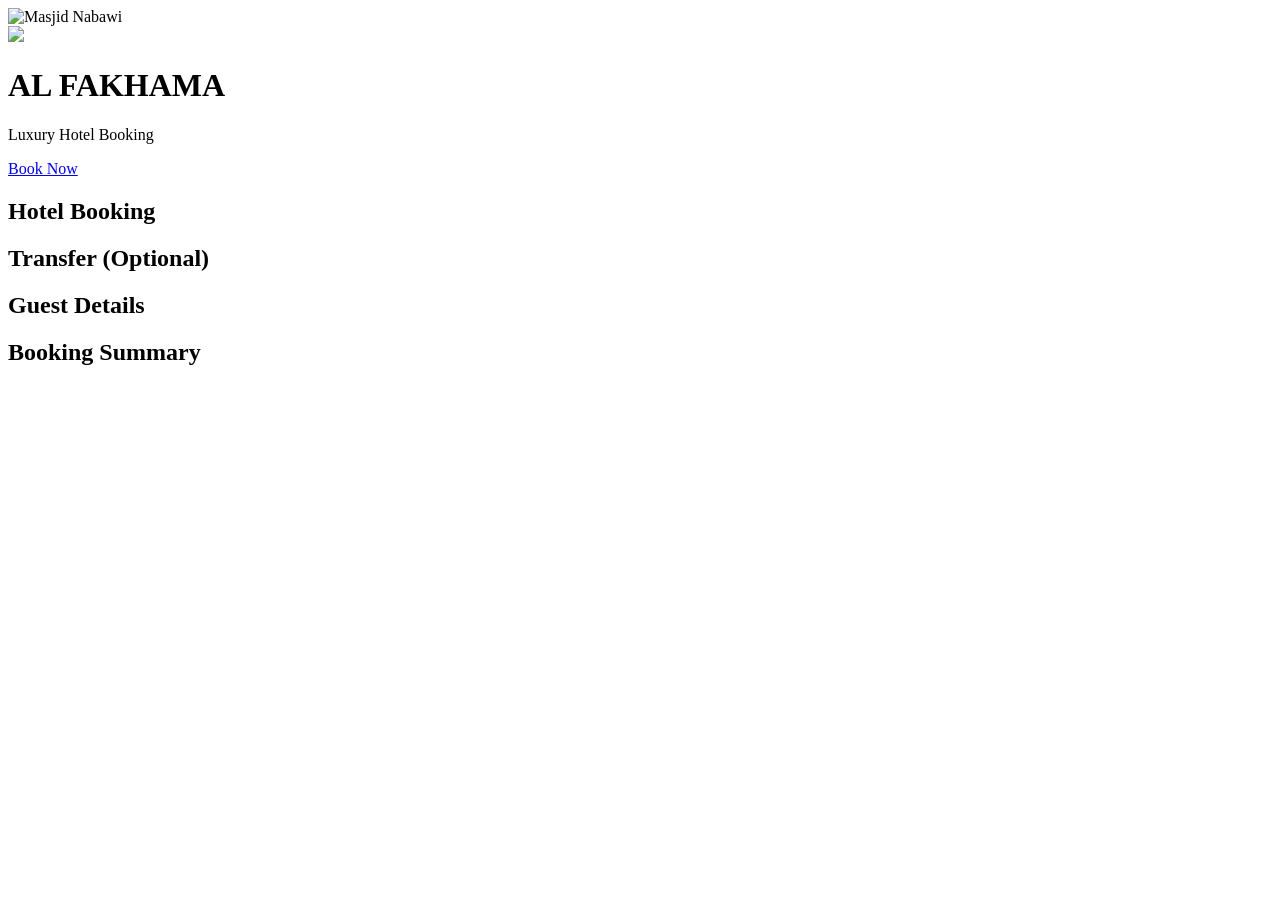
==== commit f91a3e11: "Update index.html" ====
--- a/index.html
+++ b/index.html
@@ -1,1658 +1,118 @@
 <!DOCTYPE html>
 <html lang="en">
 <head>
+
 <meta charset="UTF-8">
-<meta name="viewport" content="width=device-width,initial-scale=1.0">
-<title>Al Fakhama Travel — Luxury Booking</title>
+<meta name="viewport" content="width=device-width,initial-scale=1">
 
-<style>
-*{box-sizing:border-box}
-body{margin:0;font-family:Arial,sans-serif;background:#f7f2e9;color:#30271c}
-header{background:#201a13;color:#fff;padding:20px}
-.logo{text-align:center;font-size:22px;font-weight:bold;letter-spacing:2px}
-.container{max-width:1150px;margin:auto;padding:25px 15px}
-.card{background:#fff;padding:25px;border-radius:20px;margin-bottom:20px;box-shadow:0 10px 35px rgba(0,0,0,.08)}
-.grid{display:grid;grid-template-columns:repeat(2,1fr);gap:15px}
-.full{grid-column:1/-1}
-label{display:block;font-weight:bold;font-size:14px;margin-bottom:7px}
-input,select,textarea{width:100%;padding:14px;border:1px solid #dfd2bd;border-radius:10px;background:#fffdf9;font-size:15px}
-textarea{min-height:90px}
-button{border:0;border-radius:10px;padding:13px 18px;cursor:pointer;font-weight:bold}
-.primary{width:100%;background:linear-gradient(135deg,#b28a4b,#d7b873);color:#fff;font-size:16px}
-.hidden{display:none!important}
-.option{border:1px solid #e3d9ca;padding:16px;border-radius:12px;margin:10px 0;cursor:pointer;background:#fffdf9;overflow:hidden}
-.option:hover,.option.active{border:2px solid #b28a4b;background:#faf2e3}
-.optionPrice{float:right;color:#9a7133;font-weight:bold}
-.pricebox{background:#f8f0e1;border:1px solid #dfc99e;border-radius:15px;padding:22px}
-.total{font-size:35px;color:#9a7133;font-weight:bold;text-align:center;margin:10px}
-.success{display:none;background:#e6f5e9;color:#286a35;padding:15px;border-radius:10px;margin-top:15px;text-align:center}
-.error{display:none;background:#ffe2e2;color:#a12828;padding:15px;border-radius:10px;margin-top:15px;text-align:center}
-.summaryRow{display:flex;justify-content:space-between;padding:8px 0;border-bottom:1px solid #e6dccb}
-.summaryRow strong{color:#9a7133}
-footer{background:#201a13;color:#fff;text-align:center;padding:30px;margin-top:30px}
-.contact{display:flex;justify-content:center;gap:10px;flex-wrap:wrap}
-.contact a{color:#fff;text-decoration:none;background:#6b5433;padding:10px 15px;border-radius:10px}
-@media(max-width:700px){
-.grid{grid-template-columns:1fr}
-.card{padding:18px}
-.optionPrice{float:none;display:block;margin-top:8px}
-}
-</style>
+<title>Al Fakhama Travel</title>
+
+<link rel="preconnect" href="https://fonts.googleapis.com">
+
+<link rel="preconnect" href="https://fonts.gstatic.com" crossorigin>
+
+<link href="https://fonts.googleapis.com/css2?family=Poppins:wght@300;400;500;600;700&display=swap" rel="stylesheet">
+
+<link rel="stylesheet" href="style.css">
+
 </head>
 
 <body>
 
-<header>
-<div class="logo">AL FAKHAMA TRAVEL</div>
-</header>
+<!-- HERO -->
 
-<div class="container">
+<header class="hero">
 
-<!-- BASIC BOOKING -->
+<div class="overlay"></div>
 
-<div class="card">
+<img
+class="hero-image"
+src="images/hero.jpg"
+alt="Masjid Nabawi">
 
-<h1>Luxury Hotel Booking</h1>
+<div class="hero-content">
 
-<p>Premium Hotels & Travel Services — Madinah & Makkah</p>
+<img
+src="images/logo.png"
+class="logo">
 
-<div class="grid">
+<h1>
 
-<div>
-<label>Destination *</label>
-<select id="destination">
-<option value="">Select Destination</option>
-<option value="Madinah">Madinah</option>
-<option value="Makkah">Makkah</option>
-</select>
-</div>
+AL FAKHAMA
 
-<div>
-<label>Hotel *</label>
-<select id="hotel">
-<option value="">Select Hotel</option>
-</select>
-</div>
+</h1>
 
-<div>
-<label>Check-in *</label>
-<input id="checkin" type="date">
-</div>
+<p>
 
-<div>
-<label>Check-out *</label>
-<input id="checkout" type="date">
-</div>
+Luxury Hotel Booking
 
-<div>
-<label>Number of Rooms</label>
-<input id="rooms" type="number" min="1" value="1">
-</div>
+</p>
 
-<div>
-<label>Meal Plan</label>
-<select id="meal">
-<option>Breakfast Included</option>
-</select>
-</div>
+<a href="#booking">
 
-</div>
-</div>
+Book Now
 
-
-<!-- ROOM TYPES -->
-
-<div id="roomSection" class="card hidden">
-
-<h2>Room Type</h2>
-
-<p>Select your preferred room category.</p>
-
-<div id="roomList"></div>
-
-</div>
-
-
-<!-- ROOM VIEWS -->
-
-<div id="viewSection" class="card hidden">
-
-<h2>Room View</h2>
-
-<p>Select your preferred view.</p>
-
-<div id="viewList"></div>
-
-</div>
-
-
-<!-- EXTRA BED + CHILDREN + ADULTS -->
-
-<div class="card">
-
-<h2>Extra Bed</h2>
-
-<div id="extraList">
-
-<div id="extraBedOption"
-class="option"
-onclick="toggleExtraBed()">
-
-<strong>
-Extra Bed + Breakfast Included
-</strong>
-
-<span id="extraBedPrice"
-class="optionPrice">
-Select Hotel
-</span>
-
-</div>
-
-</div>
-
-
-<!-- EXTRA BED QUANTITY -->
-
-<div id="extraQuantityBox" class="hidden"
-style="margin-top:15px">
-
-<label>
-Number of Extra Beds
-</label>
-
-<select id="extraQuantity">
-<option value="1">1 Extra Bed</option>
-<option value="2">2 Extra Beds</option>
-<option value="3">3 Extra Beds</option>
-<option value="4">4 Extra Beds</option>
-</select>
-
-</div>
-
-
-<!-- CHILDREN -->
-
-<div style="margin-top:15px">
-
-<label>
-Children (0–12 years)
-</label>
-
-<input
-id="children"
-type="number"
-min="0"
-value="0"
->
-
-</div>
-
-
-<!-- ADULTS -->
-
-<div style="margin-top:15px">
-
-<label>
-Adults
-</label>
-
-<input
-id="adults"
-type="number"
-min="1"
-value="2"
->
-
-</div>
-
-</div>
-
-
-<!-- TRANSFER -->
-
-<div class="card">
-
-<h2>Transfer</h2>
-
-<div class="grid">
-
-<div>
-
-<label>
-Transfer Route
-</label>
-
-<select id="transferRoute">
-
-<option value="">
-No Transfer
-</option>
-
-</select>
-
-</div>
-
-<div>
-
-<label>
-Vehicle
-</label>
-
-<select id="vehicle">
-
-<option value="">
-Select Vehicle
-</option>
-
-</select>
-
-</div>
-
-</div>
-
-</div>
-
-
-<!-- GUEST INFORMATION -->
-
-<div class="card">
-
-<h2>Guest Information</h2>
-
-<div class="grid">
-
-<div>
-
-<label>Full Name *</label>
-
-<input id="name">
-
-</div>
-
-<div>
-
-<label>Passport Number *</label>
-
-<input id="passport">
-
-</div>
-
-<div>
-
-<label>WhatsApp / Phone *</label>
-
-<input
-id="phone"
-placeholder="+966 5XXXXXXXX"
->
-
-</div>
-
-<div>
-
-<label>Email *</label>
-
-<input
-id="email"
-type="email"
->
-
-</div>
-
-<div>
-
-<label>Nationality</label>
-
-<input
-id="nationality"
-value="Uzbekistan"
->
-
-</div>
-
-<div class="full">
-
-<label>Special Requests</label>
-
-<textarea id="requests"></textarea>
-
-</div>
-
-</div>
-
-</div>
-
-
-<!-- SUMMARY -->
-
-<div class="card pricebox">
-
-<h2>Booking Summary</h2>
-
-<div id="summary">
-Please select destination, hotel and dates.
-</div>
-
-<div class="total" id="total">
-0 SAR
-</div>
-
-<button
-id="bookButton"
-class="primary"
-onclick="sendBooking()"
->
-BOOK NOW
-</button>
-
-<div id="success" class="success">
-✓ Booking request sent successfully.
-<br>
-Our team will contact you shortly.
-</div>
-
-<div id="error" class="error">
-Booking could not be sent. Please try again.
-</div>
-
-</div>
-
-</div>
-
-
-<footer>
-
-<strong>AL FAKHAMA TRAVEL</strong>
-
-<p>Premium Hotel Booking & Travel Services</p>
-
-<p>📍 Madinah, Saudi Arabia</p>
-
-<div class="contact">
-
-<a href="tel:+966547567617">
-📞 +966 54 756 7617
-</a>
-
-<a
-href="https://www.instagram.com/alfakhama_group/"
-target="_blank"
->
-📸 Instagram
-</a>
-
-<a
-href="https://t.me/alfakhama_madinah"
-target="_blank"
->
-✈️ Telegram
 </a>
 
 </div>
 
-</footer>
+</header>
 
+<!-- MAIN -->
 
-<script>
+<main id="booking">
 
-const API =
-"https://al-fakhama-booking-new.alfakhama-travel-uzb.workers.dev";
+<!-- HOTEL BOOKING -->
 
+<section class="card">
 
-let DATA={
-hotels:{},
-roomTypes:{},
-views:{},
-extraBeds:{},
-transfers:{},
-vehicles:[],
-routes:{}
-};
+<h2>
 
+Hotel Booking
 
-let selectedRoom=null;
-let selectedView=null;
-let selectedExtra=null;
+</h2>
 
+</section>
 
-async function api(path,options={}){
+<!-- TRANSFER -->
 
-const r=await fetch(
-API+path,
-{
-...options,
-headers:{
-"Content-Type":"application/json",
-...(options.headers||{})
-}
-}
-);
+<section class="card">
 
-const text=await r.text();
+<h2>
 
-let data;
+Transfer (Optional)
 
-try{
-data=JSON.parse(text);
-}catch{
-throw new Error("Invalid server response");
-}
+</h2>
 
-if(!r.ok){
+</section>
 
-throw new Error(
-data.error||"Server Error"
-);
+<!-- GUEST -->
 
-}
+<section class="card">
 
-return data;
+<h2>
 
-}
+Guest Details
 
+</h2>
 
-/* LOAD DATA */
+</section>
 
-async function loadData(){
+<!-- SUMMARY -->
 
-try{
+<section class="card">
 
-DATA=
-await api("/api/data");
+<h2>
 
-DATA.hotels=
-DATA.hotels||{};
+Booking Summary
 
-DATA.roomTypes=
-DATA.roomTypes||{};
+</h2>
 
-DATA.views=
-DATA.views||{};
+</section>
 
-DATA.extraBeds=
-DATA.extraBeds||{};
+</main>
 
-DATA.transfers=
-DATA.transfers||{};
-
-DATA.vehicles=
-DATA.vehicles||[];
-
-DATA.routes=
-DATA.routes||{};
-
-
-loadHotels();
-
-loadRoutes();
-
-loadVehicles();
-
-updateExtraBed();
-
-calculate();
-
-
-}catch(e){
-
-console.error(e);
-
-alert(
-"Could not load booking data."
-);
-
-}
-
-}
-
-
-/* HOTELS */
-
-function loadHotels(){
-
-const destination=
-document
-.getElementById("destination")
-.value;
-
-const select=
-document
-.getElementById("hotel");
-
-select.innerHTML=
-'<option value="">Select Hotel</option>';
-
-
-Object.keys(
-DATA.hotels[destination]||{}
-)
-.forEach(
-hotel=>{
-
-const o=
-document.createElement("option");
-
-o.value=hotel;
-
-o.textContent=hotel;
-
-select.appendChild(o);
-
-}
-);
-
-}
-
-
-/* ROUTES */
-
-function loadRoutes(){
-
-const destination=
-document
-.getElementById("destination")
-.value;
-
-const select=
-document
-.getElementById("transferRoute");
-
-select.innerHTML=
-'<option value="">No Transfer</option>';
-
-
-(
-DATA.routes[destination]||[]
-)
-.forEach(
-route=>{
-
-const o=
-document.createElement("option");
-
-o.value=route;
-
-o.textContent=route;
-
-select.appendChild(o);
-
-}
-);
-
-}
-
-
-/* VEHICLES */
-
-function loadVehicles(){
-
-const select=
-document
-.getElementById("vehicle");
-
-select.innerHTML=
-'<option value="">Select Vehicle</option>';
-
-
-(
-DATA.vehicles||[]
-)
-.forEach(
-vehicle=>{
-
-const o=
-document.createElement("option");
-
-o.value=vehicle;
-
-o.textContent=vehicle;
-
-select.appendChild(o);
-
-}
-);
-
-}
-
-
-/* DESTINATION CHANGE */
-
-document
-.getElementById("destination")
-.addEventListener(
-"change",
-()=>{
-
-loadHotels();
-
-loadRoutes();
-
-selectedRoom=null;
-
-selectedView=null;
-
-selectedExtra=null;
-
-document
-.getElementById("roomSection")
-.classList.add("hidden");
-
-document
-.getElementById("viewSection")
-.classList.add("hidden");
-
-updateExtraBed();
-
-calculate();
-
-}
-);
-
-
-/* HOTEL CHANGE */
-
-document
-.getElementById("hotel")
-.addEventListener(
-"change",
-()=>{
-
-selectedRoom=null;
-
-selectedView=null;
-
-selectedExtra=null;
-
-loadRoomOptions();
-
-loadViewOptions();
-
-updateExtraBed();
-
-calculate();
-
-}
-);
-
-
-/* ROOM TYPES */
-
-function loadRoomOptions(){
-
-const d=
-document
-.getElementById("destination")
-.value;
-
-const h=
-document
-.getElementById("hotel")
-.value;
-
-const key=d+"|"+h;
-
-const rooms=
-DATA.roomTypes[key]||[];
-
-const list=
-document
-.getElementById("roomList");
-
-list.innerHTML="";
-
-
-if(!rooms.length){
-
-document
-.getElementById("roomSection")
-.classList.add("hidden");
-
-return;
-
-}
-
-
-document
-.getElementById("roomSection")
-.classList.remove("hidden");
-
-
-rooms.forEach(
-room=>{
-
-const div=
-document.createElement("div");
-
-div.className="option";
-
-
-div.innerHTML=
-"<strong>"+
-room.name+
-"</strong>"+
-'<span class="optionPrice">'+
-"Double "+
-(room.Double||0)+
-" | Triple "+
-(room.Triple||0)+
-" | Quad "+
-(room.Quad||0)+
-" SAR</span>";
-
-
-div.onclick=
-()=>{
-
-document
-.querySelectorAll(
-"#roomList .option"
-)
-.forEach(
-x=>
-x.classList.remove("active")
-);
-
-div.classList.add("active");
-
-selectedRoom=room;
-
-calculate();
-
-};
-
-
-list.appendChild(div);
-
-}
-);
-
-}
-
-
-/* VIEWS */
-
-function loadViewOptions(){
-
-const d=
-document
-.getElementById("destination")
-.value;
-
-const h=
-document
-.getElementById("hotel")
-.value;
-
-const key=d+"|"+h;
-
-const views=
-DATA.views[key]||[];
-
-const list=
-document
-.getElementById("viewList");
-
-list.innerHTML="";
-
-
-if(!views.length){
-
-document
-.getElementById("viewSection")
-.classList.add("hidden");
-
-return;
-
-}
-
-
-document
-.getElementById("viewSection")
-.classList.remove("hidden");
-
-
-views.forEach(
-view=>{
-
-const div=
-document.createElement("div");
-
-div.className="option";
-
-
-div.innerHTML=
-"<strong>"+
-view.name+
-"</strong>"+
-'<span class="optionPrice">+'+
-(view.price||0)+
-" SAR</span>";
-
-
-div.onclick=
-()=>{
-
-document
-.querySelectorAll(
-"#viewList .option"
-)
-.forEach(
-x=>
-x.classList.remove("active")
-);
-
-div.classList.add("active");
-
-selectedView=view;
-
-calculate();
-
-};
-
-
-list.appendChild(div);
-
-}
-);
-
-}
-
-
-/* EXTRA BED */
-
-function updateExtraBed(){
-
-const d=
-document
-.getElementById("destination")
-.value;
-
-const h=
-document
-.getElementById("hotel")
-.value;
-
-const key=d+"|"+h;
-
-const extra=
-DATA.extraBeds[key];
-
-
-const option=
-document
-.getElementById("extraBedOption");
-
-const price=
-document
-.getElementById("extraBedPrice");
-
-const quantityBox=
-document
-.getElementById("extraQuantityBox");
-
-
-selectedExtra=null;
-
-option.classList.remove("active");
-
-quantityBox.classList.add("hidden");
-
-
-if(
-!extra||
-!extra.enabled
-){
-
-price.innerText=
-"Not Available";
-
-option.style.opacity="0.5";
-
-option.onclick=null;
-
-return;
-
-}
-
-
-price.innerText=
-"+"+
-(extra.price||0)+
-" SAR / bed";
-
-option.style.opacity="1";
-
-option.onclick=
-toggleExtraBed;
-
-
-}
-
-
-function toggleExtraBed(){
-
-const d=
-document
-.getElementById("destination")
-.value;
-
-const h=
-document
-.getElementById("hotel")
-.value;
-
-const key=d+"|"+h;
-
-const extra=
-DATA.extraBeds[key];
-
-
-if(!extra||
-!extra.enabled)
-return;
-
-
-const option=
-document
-.getElementById("extraBedOption");
-
-const quantityBox=
-document
-.getElementById("extraQuantityBox");
-
-
-option.classList.toggle("active");
-
-
-if(
-option.classList.contains("active")
-){
-
-selectedExtra=extra;
-
-quantityBox
-.classList
-.remove("hidden");
-
-
-const max=
-Number(
-extra.maxBeds||1
-);
-
-
-const select=
-document
-.getElementById("extraQuantity");
-
-select.innerHTML="";
-
-
-for(
-let i=1;
-i<=max;
-i++
-){
-
-const o=
-document.createElement("option");
-
-o.value=i;
-
-o.textContent=
-i+
-(i===1
-?
-" Extra Bed"
-:
-" Extra Beds"
-);
-
-select.appendChild(o);
-
-}
-
-
-}else{
-
-selectedExtra=null;
-
-quantityBox
-.classList
-.add("hidden");
-
-}
-
-
-calculate();
-
-}
-
-
-/* NIGHTS */
-
-function getNights(){
-
-const checkin=
-document
-.getElementById("checkin")
-.value;
-
-const checkout=
-document
-.getElementById("checkout")
-.value;
-
-
-if(!checkin||!checkout)
-return 0;
-
-
-return Math.max(
-0,
-Math.round(
-(
-new Date(checkout)-
-new Date(checkin)
-)/86400000
-)
-);
-
-}
-
-
-/* OCCUPANCY */
-
-function getOccupancy(){
-
-const adults=
-Number(
-document
-.getElementById("adults")
-.value
-)||1;
-
-
-if(adults>=4)
-return "Quad";
-
-if(adults===3)
-return "Triple";
-
-return "Double";
-
-}
-
-
-/* CALCULATE */
-
-function calculate(){
-
-const d=
-document
-.getElementById("destination")
-.value;
-
-const h=
-document
-.getElementById("hotel")
-.value;
-
-const rooms=
-Number(
-document
-.getElementById("rooms")
-.value
-)||1;
-
-const nights=
-getNights();
-
-
-const occupancy=
-getOccupancy();
-
-
-let roomPrice=0;
-
-
-/* ROOM TYPE DOUBLE TRIPLE QUAD */
-
-if(selectedRoom){
-
-roomPrice=
-Number(
-selectedRoom[occupancy]
-)||0;
-
-}
-
-
-/* HOTEL DEFAULT DOUBLE TRIPLE QUAD */
-
-else if(
-DATA.hotels[d] &&
-DATA.hotels[d][h]
-){
-
-roomPrice=
-Number(
-DATA.hotels[d][h][occupancy]
-)||0;
-
-}
-
-
-const roomTotal=
-roomPrice*
-rooms*
-nights;
-
-
-const viewTotal=
-selectedView
-?
-Number(
-selectedView.price||0
-)*
-rooms*
-nights
-:
-0;
-
-
-const extraQuantity=
-selectedExtra
-?
-Number(
-document
-.getElementById("extraQuantity")
-.value
-)||1
-:
-0;
-
-
-const extraTotal=
-selectedExtra
-?
-Number(
-selectedExtra.price||0
-)*
-extraQuantity*
-nights
-:
-0;
-
-
-const route=
-document
-.getElementById("transferRoute")
-.value;
-
-const vehicle=
-document
-.getElementById("vehicle")
-.value;
-
-
-let transferTotal=0;
-
-
-if(route&&vehicle){
-
-transferTotal=
-Number(
-DATA.transfers[
-route+"|"+vehicle
-]
-)||0;
-
-}
-
-
-const total=
-roomTotal+
-viewTotal+
-extraTotal+
-transferTotal;
-
-
-document
-.getElementById("total")
-.innerText=
-total.toLocaleString()+
-" SAR";
-
-
-document
-.getElementById("summary")
-.innerHTML=
-
-summaryRow(
-"Hotel",
-h||"-"
-)+
-
-summaryRow(
-"Room Type",
-selectedRoom?.name||
-occupancy
-)+
-
-summaryRow(
-"Rooms",
-rooms
-)+
-
-summaryRow(
-"Nights",
-nights
-)+
-
-summaryRow(
-"Room Total",
-roomTotal.toLocaleString()+
-" SAR"
-)+
-
-summaryRow(
-"View",
-selectedView?.name||
-"No View"
-)+
-
-summaryRow(
-"View Total",
-viewTotal.toLocaleString()+
-" SAR"
-)+
-
-summaryRow(
-"Extra Bed",
-selectedExtra
-?
-"Yes"
-:
-"No"
-)+
-
-summaryRow(
-"Extra Beds",
-extraQuantity
-)+
-
-summaryRow(
-"Children",
-document
-.getElementById("children")
-.value
-)+
-
-summaryRow(
-"Adults",
-document
-.getElementById("adults")
-.value
-)+
-
-summaryRow(
-"Extra Bed Total",
-extraTotal.toLocaleString()+
-" SAR"
-)+
-
-summaryRow(
-"Transfer",
-route||
-"No Transfer"
-)+
-
-summaryRow(
-"Vehicle",
-vehicle||
-"-"
-)+
-
-summaryRow(
-"Transfer Total",
-transferTotal.toLocaleString()+
-" SAR"
-);
-
-}
-
-
-/* SUMMARY */
-
-function summaryRow(
-name,
-value
-){
-
-return `
-<div class="summaryRow">
-<span>${name}</span>
-<strong>${value}</strong>
-</div>
-`;
-
-}
-
-
-/* INPUT LISTENERS */
-
-document
-.querySelectorAll(
-"input,select"
-)
-.forEach(
-x=>{
-
-x.addEventListener(
-"input",
-calculate
-);
-
-x.addEventListener(
-"change",
-calculate
-);
-
-}
-);
-
-
-/* SEND BOOKING */
-
-async function sendBooking(){
-
-const required=[
-"name",
-"passport",
-"phone",
-"email",
-"destination",
-"hotel",
-"checkin",
-"checkout"
-];
-
-
-for(
-const id of required
-){
-
-const element=
-document
-.getElementById(id);
-
-
-if(
-!element.value.trim()
-){
-
-alert(
-"Please complete all required fields."
-);
-
-element.focus();
-
-return;
-
-}
-
-}
-
-
-const nights=
-getNights();
-
-
-if(nights<=0){
-
-alert(
-"Check-out must be after check-in."
-);
-
-return;
-
-}
-
-
-const booking={
-
-name:
-document
-.getElementById("name")
-.value
-.trim(),
-
-passport:
-document
-.getElementById("passport")
-.value
-.trim(),
-
-phone:
-document
-.getElementById("phone")
-.value
-.trim(),
-
-email:
-document
-.getElementById("email")
-.value
-.trim(),
-
-nationality:
-document
-.getElementById("nationality")
-.value
-.trim(),
-
-destination:
-document
-.getElementById("destination")
-.value,
-
-hotel:
-document
-.getElementById("hotel")
-.value,
-
-checkin:
-document
-.getElementById("checkin")
-.value,
-
-checkout:
-document
-.getElementById("checkout")
-.value,
-
-nights:nights,
-
-rooms:
-Number(
-document
-.getElementById("rooms")
-.value
-)||1,
-
-roomType:
-selectedRoom?.name||
-"",
-
-occupancy:
-getOccupancy(),
-
-roomPrice:
-Number(
-selectedRoom?.[getOccupancy()]
-)||
-Number(
-DATA.hotels
-?.[
-document
-.getElementById("destination")
-.value
-]
-?.[
-document
-.getElementById("hotel")
-.value
-]
-?.[
-getOccupancy()
-]
-)||
-0,
-
-view:
-selectedView?.name||
-"",
-
-viewPrice:
-Number(
-selectedView?.price||0
-),
-
-extraBed:
-Boolean(selectedExtra),
-
-extraBedPrice:
-Number(
-selectedExtra?.price||0
-),
-
-extraBedQuantity:
-selectedExtra
-?
-Number(
-document
-.getElementById("extraQuantity")
-.value
-)||1
-:
-0,
-
-children:
-Number(
-document
-.getElementById("children")
-.value
-)||0,
-
-adults:
-Number(
-document
-.getElementById("adults")
-.value
-)||1,
-
-meal:
-document
-.getElementById("meal")
-.value,
-
-transferRoute:
-document
-.getElementById(
-"transferRoute"
-)
-.value,
-
-vehicle:
-document
-.getElementById(
-"vehicle"
-)
-.value,
-
-requests:
-document
-.getElementById("requests")
-.value
-.trim(),
-
-total:
-document
-.getElementById("total")
-.innerText
-
-};
-
-
-const button=
-document
-.getElementById("bookButton");
-
-const success=
-document
-.getElementById("success");
-
-const error=
-document
-.getElementById("error");
-
-
-button.disabled=true;
-
-button.innerText=
-"Sending...";
-
-
-try{
-
-await api(
-"/api/bookings",
-{
-method:"POST",
-body:
-JSON.stringify(booking)
-}
-);
-
-
-success.style.display=
-"block";
-
-error.style.display=
-"none";
-
-button.innerText=
-"BOOKING SENT ✓";
-
-
-}catch(e){
-
-console.error(e);
-
-success.style.display=
-"none";
-
-error.style.display=
-"block";
-
-button.innerText=
-"BOOK NOW";
-
-}
-
-
-button.disabled=false;
-
-}
-
-
-/* START */
-
-loadData();
-
-</script>
+<script src="script.js"></script>
 
 </body>
 </html>
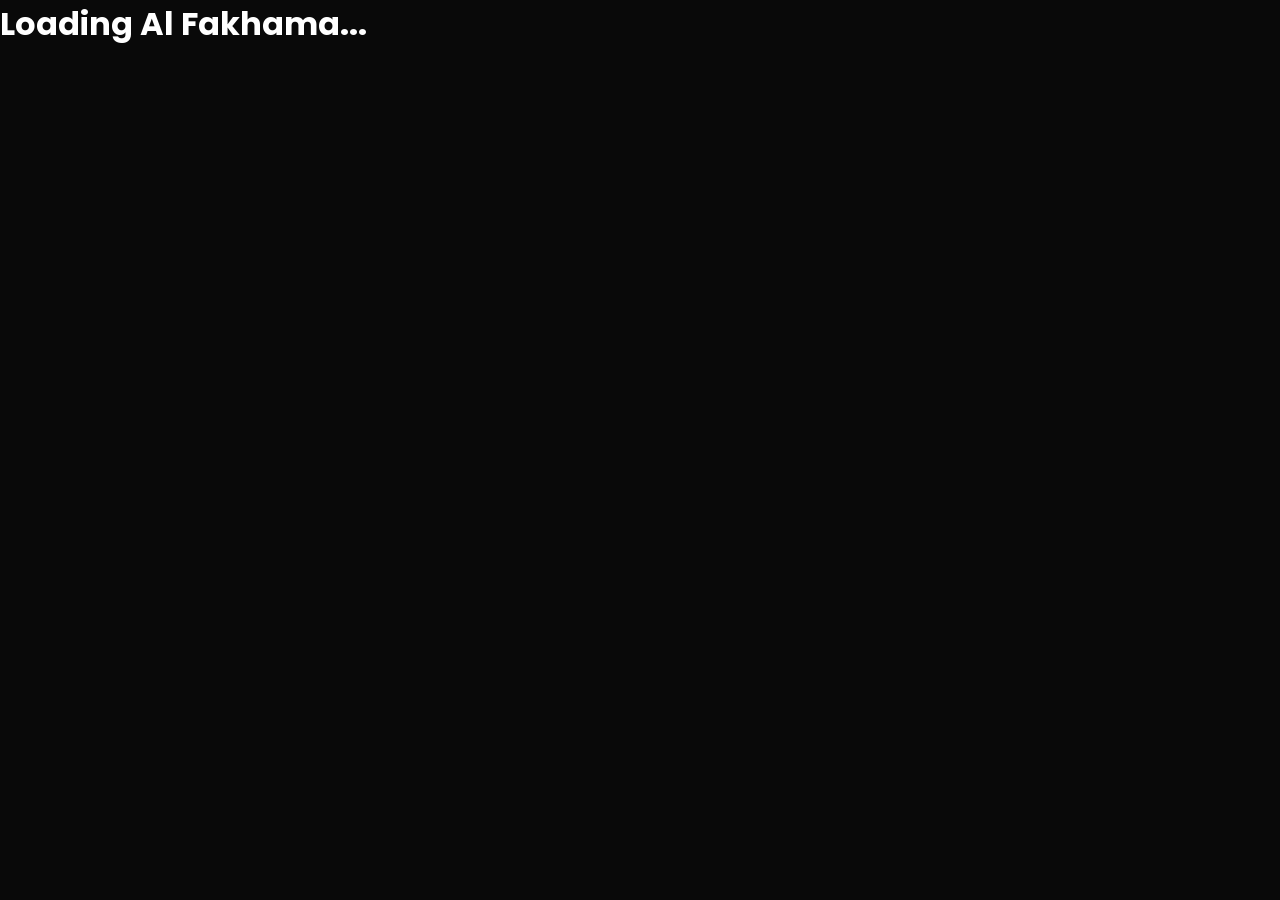
==== commit ef2b945d: "Update index.html" ====
--- a/index.html
+++ b/index.html
@@ -1,116 +1,22 @@
 <!DOCTYPE html>
 <html lang="en">
 <head>
+  <meta charset="UTF-8">
+  <meta name="viewport" content="width=device-width, initial-scale=1.0">
+  <title>Al Fakhama Travel</title>
 
-<meta charset="UTF-8">
-<meta name="viewport" content="width=device-width,initial-scale=1">
+  <link rel="preconnect" href="https://fonts.googleapis.com">
+  <link rel="preconnect" href="https://fonts.gstatic.com" crossorigin>
+  <link href="https://fonts.googleapis.com/css2?family=Poppins:wght@300;400;500;600;700;800&display=swap" rel="stylesheet">
 
-<title>Al Fakhama Travel</title>
-
-<link rel="preconnect" href="https://fonts.googleapis.com">
-
-<link rel="preconnect" href="https://fonts.gstatic.com" crossorigin>
-
-<link href="https://fonts.googleapis.com/css2?family=Poppins:wght@300;400;500;600;700&display=swap" rel="stylesheet">
-
-<link rel="stylesheet" href="style.css">
-
+  <link rel="stylesheet" href="style.css">
 </head>
 
 <body>
 
-<!-- HERO -->
-
-<header class="hero">
-
-<div class="overlay"></div>
-
-<img
-class="hero-image"
-src="images/hero.jpg"
-alt="Masjid Nabawi">
-
-<div class="hero-content">
-
-<img
-src="images/logo.png"
-class="logo">
-
-<h1>
-
-AL FAKHAMA
-
-</h1>
-
-<p>
-
-Luxury Hotel Booking
-
-</p>
-
-<a href="#booking">
-
-Book Now
-
-</a>
-
+<div id="app">
+  <h1>Loading Al Fakhama...</h1>
 </div>
-
-</header>
-
-<!-- MAIN -->
-
-<main id="booking">
-
-<!-- HOTEL BOOKING -->
-
-<section class="card">
-
-<h2>
-
-Hotel Booking
-
-</h2>
-
-</section>
-
-<!-- TRANSFER -->
-
-<section class="card">
-
-<h2>
-
-Transfer (Optional)
-
-</h2>
-
-</section>
-
-<!-- GUEST -->
-
-<section class="card">
-
-<h2>
-
-Guest Details
-
-</h2>
-
-</section>
-
-<!-- SUMMARY -->
-
-<section class="card">
-
-<h2>
-
-Booking Summary
-
-</h2>
-
-</section>
-
-</main>
 
 <script src="script.js"></script>
 
--- a/style.css
+++ b/style.css
@@ -0,0 +1,271 @@
+/* ==========================
+   AL FAKHAMA LUXURY DESIGN
+========================== */
+
+*{
+margin:0;
+padding:0;
+box-sizing:border-box;
+font-family:'Poppins',sans-serif;
+}
+
+html{
+scroll-behavior:smooth;
+}
+
+body{
+
+background:#090909;
+color:#fff;
+overflow-x:hidden;
+
+}
+
+img{
+
+max-width:100%;
+display:block;
+
+}
+
+a{
+
+text-decoration:none;
+
+}
+
+.container{
+
+width:92%;
+max-width:1400px;
+margin:auto;
+
+}
+
+/* ==========================
+ HERO
+========================== */
+
+.hero{
+
+position:relative;
+height:100vh;
+display:flex;
+align-items:center;
+justify-content:center;
+overflow:hidden;
+
+}
+
+.hero-image{
+
+position:absolute;
+width:100%;
+height:100%;
+object-fit:cover;
+
+}
+
+.hero-overlay{
+
+position:absolute;
+inset:0;
+
+background:
+linear-gradient(
+180deg,
+rgba(0,0,0,.45),
+rgba(0,0,0,.75)
+);
+
+}
+
+.hero-content{
+
+position:relative;
+z-index:2;
+text-align:center;
+
+}
+
+.logo{
+
+width:140px;
+margin:auto;
+margin-bottom:25px;
+
+}
+
+.hero h1{
+
+font-size:58px;
+font-weight:800;
+letter-spacing:3px;
+color:#d4af37;
+
+}
+
+.hero h2{
+
+margin-top:10px;
+
+font-size:34px;
+font-weight:500;
+
+}
+
+.hero p{
+
+margin-top:18px;
+
+font-size:18px;
+
+opacity:.9;
+
+}
+
+.hero-btn{
+
+display:inline-block;
+
+margin-top:45px;
+
+padding:18px 45px;
+
+border-radius:50px;
+
+background:#d4af37;
+
+color:#000;
+
+font-weight:700;
+
+transition:.3s;
+
+}
+
+.hero-btn:hover{
+
+background:#fff;
+
+transform:translateY(-5px);
+
+}
+
+/* ==========================
+BOOKING
+========================== */
+
+.booking-section{
+
+padding:90px 0;
+
+}
+
+.section-title{
+
+text-align:center;
+
+margin-bottom:50px;
+
+}
+
+.section-title h2{
+
+font-size:42px;
+
+color:#d4af37;
+
+}
+
+.section-title p{
+
+margin-top:10px;
+
+opacity:.8;
+
+}
+
+.booking-card{
+
+background:rgba(255,255,255,.05);
+
+backdrop-filter:blur(15px);
+
+border:1px solid rgba(255,255,255,.08);
+
+padding:35px;
+
+border-radius:30px;
+
+display:grid;
+
+grid-template-columns:repeat(auto-fit,minmax(280px,1fr));
+
+gap:25px;
+
+}
+
+.input-box{
+
+display:flex;
+
+flex-direction:column;
+
+}
+
+.input-box label{
+
+margin-bottom:10px;
+
+font-weight:600;
+
+}
+
+.input-box input,
+.input-box select{
+
+height:58px;
+
+padding:0 18px;
+
+border-radius:15px;
+
+border:none;
+
+background:#1a1a1a;
+
+color:white;
+
+font-size:16px;
+
+outline:none;
+
+}
+
+.input-box input:focus,
+.input-box select:focus{
+
+border:2px solid #d4af37;
+
+}
+
+.hotel-preview{
+
+grid-column:1/-1;
+
+overflow:hidden;
+
+border-radius:20px;
+
+}
+
+.hotel-preview img{
+
+width:100%;
+
+height:280px;
+
+object-fit:cover;
+
+}
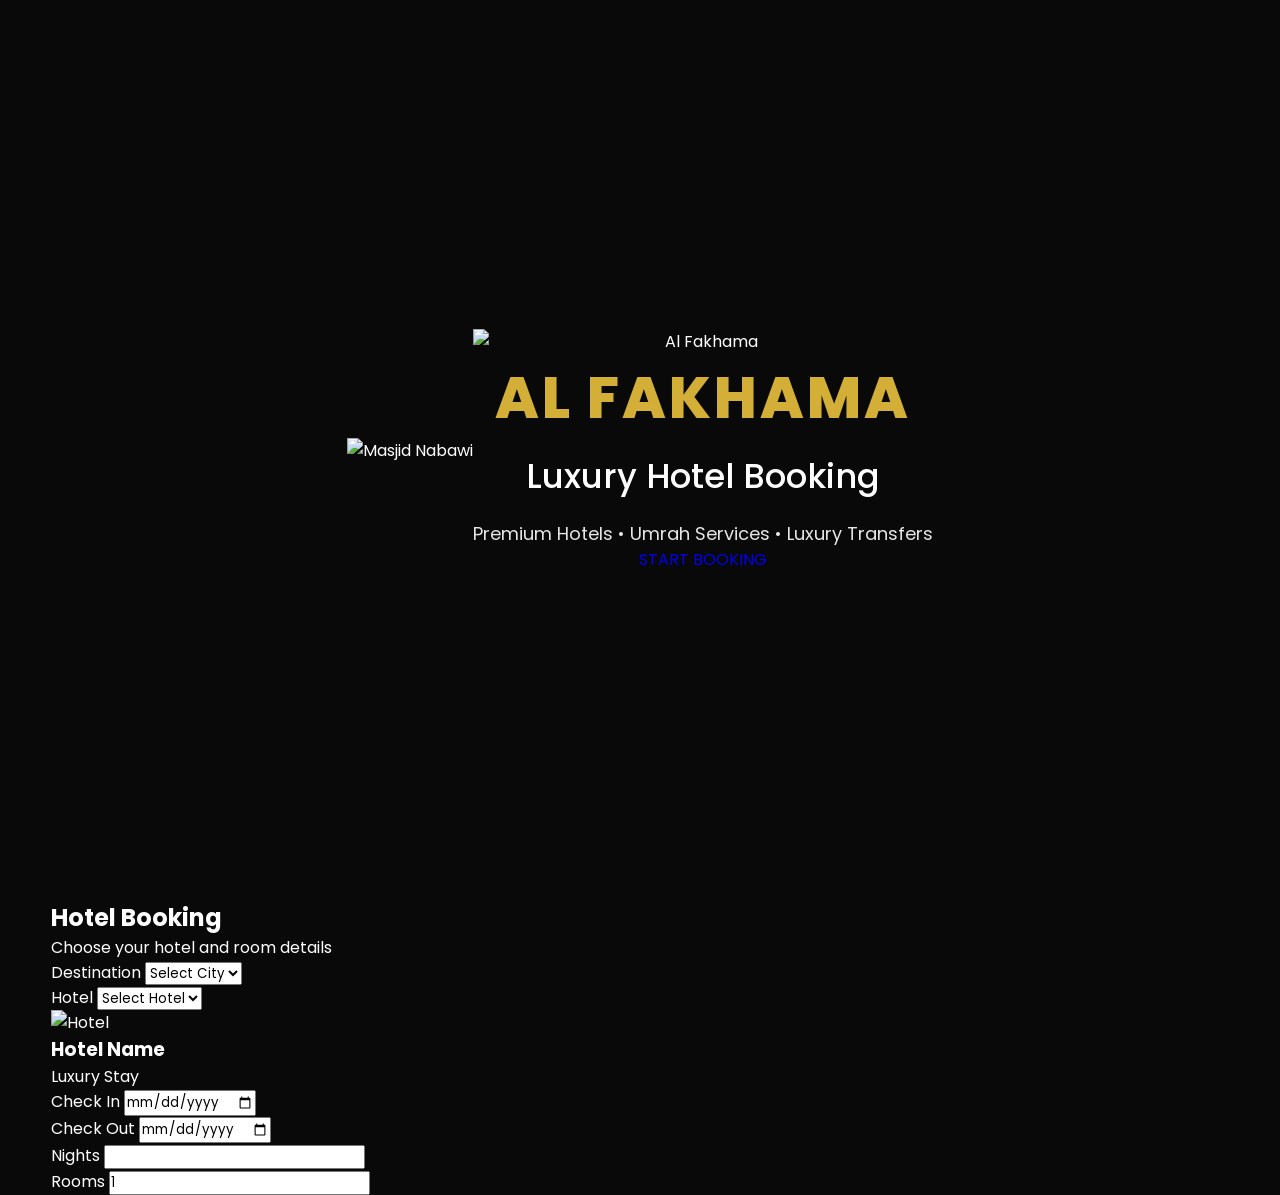
==== commit de38fd06: "Update index.html" ====
--- a/index.html
+++ b/index.html
@@ -1,24 +1,282 @@
 <!DOCTYPE html>
 <html lang="en">
+
 <head>
-  <meta charset="UTF-8">
-  <meta name="viewport" content="width=device-width, initial-scale=1.0">
-  <title>Al Fakhama Travel</title>
-
-  <link rel="preconnect" href="https://fonts.googleapis.com">
-  <link rel="preconnect" href="https://fonts.gstatic.com" crossorigin>
-  <link href="https://fonts.googleapis.com/css2?family=Poppins:wght@300;400;500;600;700;800&display=swap" rel="stylesheet">
-
-  <link rel="stylesheet" href="style.css">
+
+<meta charset="UTF-8">
+
+<meta name="viewport" content="width=device-width, initial-scale=1.0">
+
+<title>Al Fakhama Travel | Luxury Booking</title>
+
+<link rel="preconnect" href="https://fonts.googleapis.com">
+
+<link rel="preconnect" href="https://fonts.gstatic.com" crossorigin>
+
+<link href="https://fonts.googleapis.com/css2?family=Poppins:wght@300;400;500;600;700;800&display=swap" rel="stylesheet">
+
+<link rel="stylesheet" href="style.css">
+
 </head>
 
+
 <body>
 
-<div id="app">
-  <h1>Loading Al Fakhama...</h1>
-</div>
-
-<script src="script.js"></script>
-
-</body>
-</html>
+
+<!-- ================= HERO ================= -->
+
+
+<section class="hero">
+
+
+<img 
+src="assets/hero.jpg"
+class="hero-bg"
+alt="Masjid Nabawi">
+
+
+<div class="hero-dark"></div>
+
+
+<div class="hero-content">
+
+
+<img
+src="assets/logo.png"
+class="main-logo"
+alt="Al Fakhama">
+
+
+<h1>
+AL FAKHAMA
+</h1>
+
+
+<h2>
+Luxury Hotel Booking
+</h2>
+
+
+<p>
+Premium Hotels • Umrah Services • Luxury Transfers
+</p>
+
+
+<a href="#booking" class="gold-btn">
+START BOOKING
+</a>
+
+
+</div>
+
+
+</section>
+
+
+
+
+<!-- ================= BOOKING ================= -->
+
+
+<section id="booking" class="booking">
+
+
+<div class="container">
+
+
+<div class="title">
+
+<h2>
+Hotel Booking
+</h2>
+
+
+<p>
+Choose your hotel and room details
+</p>
+
+
+</div>
+
+
+
+<div class="booking-box">
+
+
+
+<!-- Destination -->
+
+
+<div class="field">
+
+<label>
+Destination
+</label>
+
+
+<select id="destination">
+
+<option>
+Select City
+</option>
+
+
+<option>
+Madinah
+</option>
+
+
+<option>
+Makkah
+</option>
+
+
+</select>
+
+</div>
+
+
+
+
+<!-- Hotel -->
+
+
+<div class="field">
+
+<label>
+Hotel
+</label>
+
+
+<select id="hotel">
+
+
+<option>
+Select Hotel
+</option>
+
+
+</select>
+
+
+</div>
+
+
+
+
+
+<!-- Hotel Image -->
+
+
+<div class="hotel-card">
+
+
+<img
+src="assets/hotel-placeholder.jpg"
+id="hotelImage"
+alt="Hotel">
+
+
+<div>
+
+<h3 id="hotelName">
+Hotel Name
+</h3>
+
+
+<p>
+Luxury Stay
+</p>
+
+</div>
+
+
+</div>
+
+
+
+
+
+<!-- Dates -->
+
+
+<div class="field">
+
+
+<label>
+Check In
+</label>
+
+
+<input 
+type="date"
+id="checkIn">
+
+
+</div>
+
+
+
+
+
+<div class="field">
+
+
+<label>
+Check Out
+</label>
+
+
+<input
+type="date"
+id="checkOut">
+
+
+</div>
+
+
+
+
+
+<!-- Nights -->
+
+
+<div class="field">
+
+
+<label>
+Nights
+</label>
+
+
+<input
+type="number"
+id="nights"
+readonly>
+
+
+</div>
+
+
+
+
+
+<!-- Rooms -->
+
+
+<div class="field">
+
+
+<label>
+Rooms
+</label>
+
+
+<input
+type="number"
+id="rooms"
+value="1"
+min="1">
+
+
+</div>
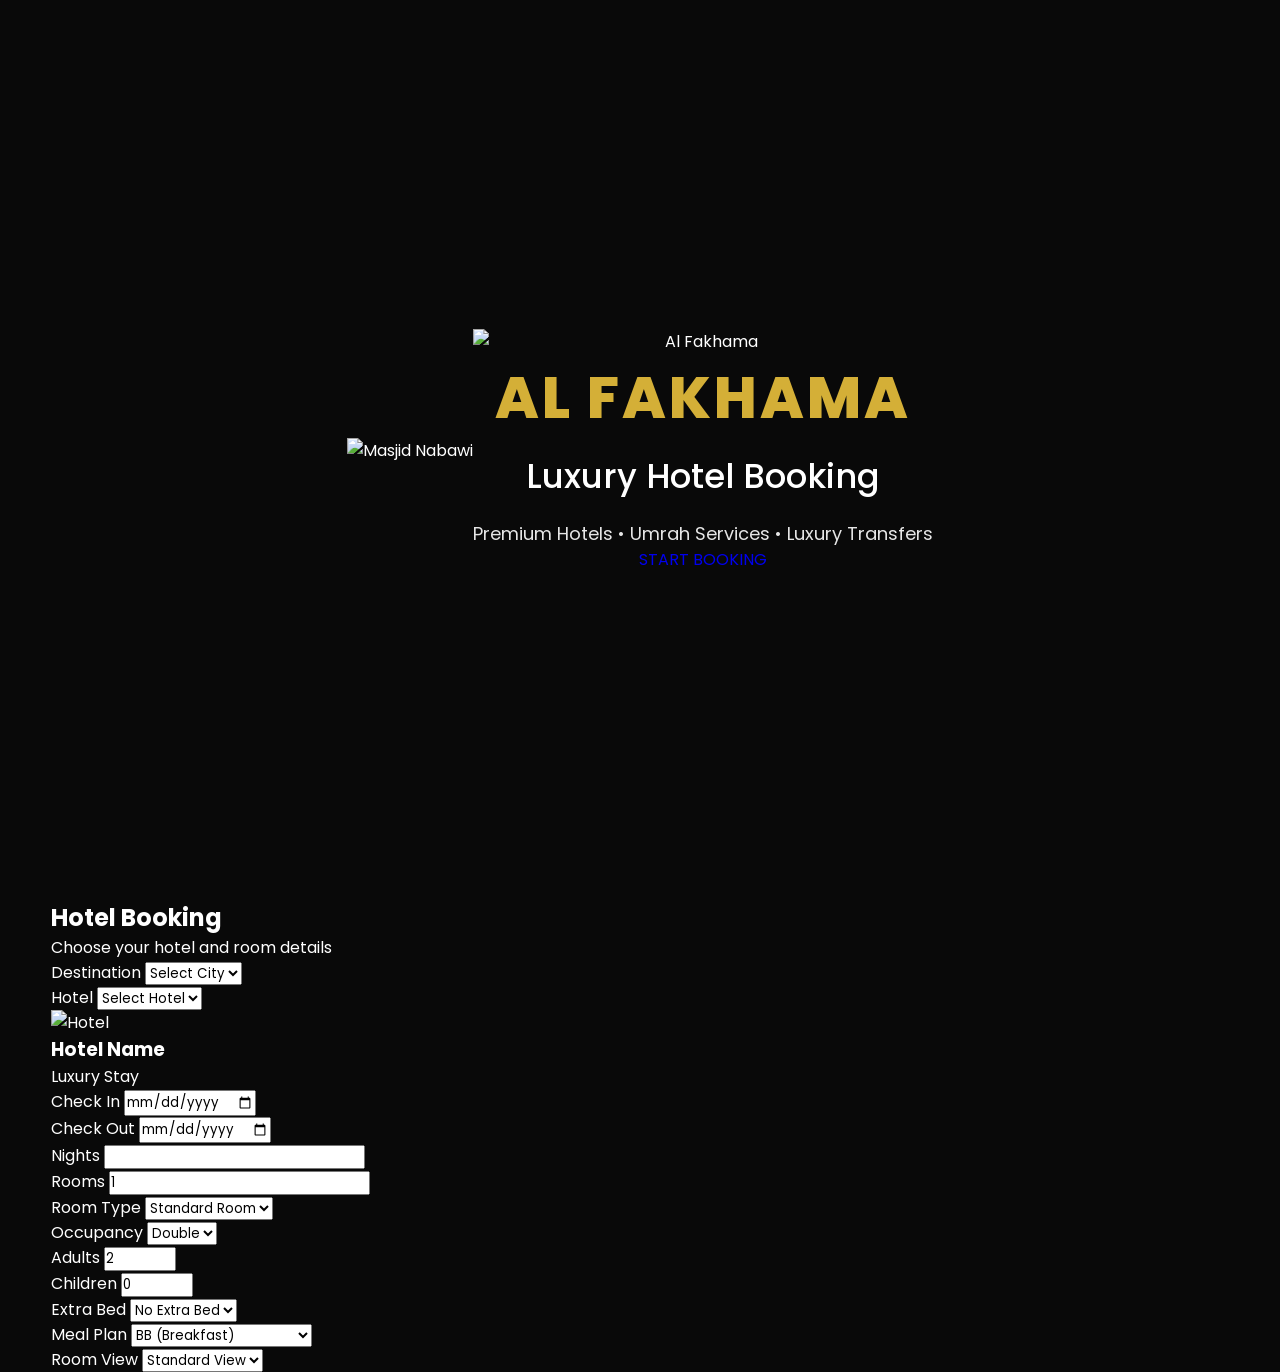
==== commit 14547cde: "Update index.html" ====
--- a/index.html
+++ b/index.html
@@ -280,3 +280,126 @@
 
 
 </div>
+<!-- Room Type -->
+
+<div class="field">
+
+<label>Room Type</label>
+
+<select id="roomType">
+
+<option value="standard">Standard Room</option>
+
+<option value="suite">Suite Room</option>
+
+</select>
+
+</div>
+
+<!-- Occupancy -->
+
+<div class="field">
+
+<label>Occupancy</label>
+
+<select id="occupancy">
+
+<option value="double">Double</option>
+
+<option value="triple">Triple</option>
+
+<option value="quad">Quad</option>
+
+</select>
+
+</div>
+
+<!-- Adults -->
+
+<div class="field">
+
+<label>Adults</label>
+
+<input
+type="number"
+id="adults"
+value="2"
+min="1"
+max="10">
+
+</div>
+
+<!-- Children -->
+
+<div class="field">
+
+<label>Children</label>
+
+<input
+type="number"
+id="children"
+value="0"
+min="0"
+max="10">
+
+</div>
+
+<!-- Extra Bed -->
+
+<div class="field">
+
+<label>Extra Bed</label>
+
+<select id="extraBed">
+
+<option value="0">No Extra Bed</option>
+
+<option value="1">1 Extra Bed</option>
+
+<option value="2">2 Extra Beds</option>
+
+<option value="3">3 Extra Beds</option>
+
+</select>
+
+</div>
+
+<!-- Meal Plan -->
+
+<div class="field">
+
+<label>Meal Plan</label>
+
+<select id="mealPlan">
+
+<option value="BB">BB (Breakfast)</option>
+
+<option value="HB">HB (Breakfast + Dinner)</option>
+
+</select>
+
+</div>
+
+<!-- Room View -->
+
+<div class="field">
+
+<label>Room View</label>
+
+<select id="roomView">
+
+<option>Standard View</option>
+
+<option>City View</option>
+
+<option>Haram View</option>
+
+</select>
+
+</div>
+
+</div>
+
+</div>
+
+</section>
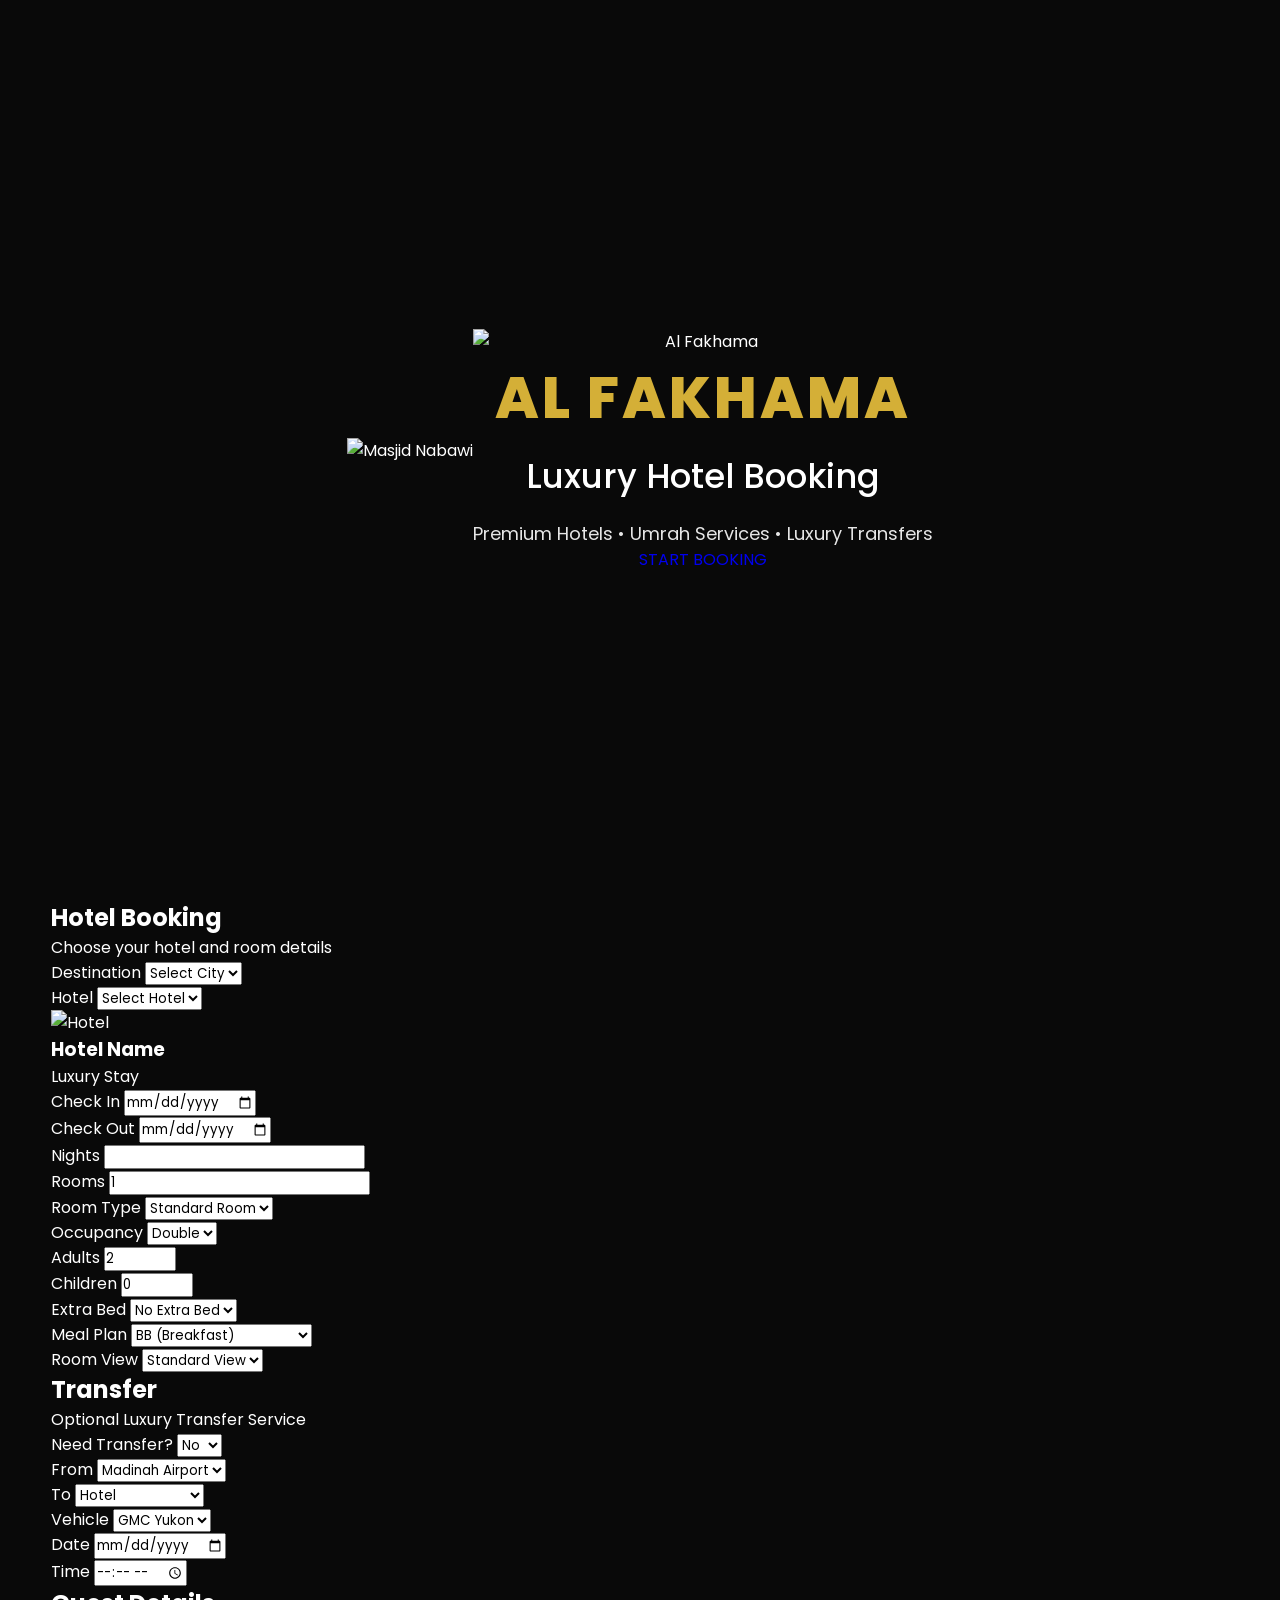
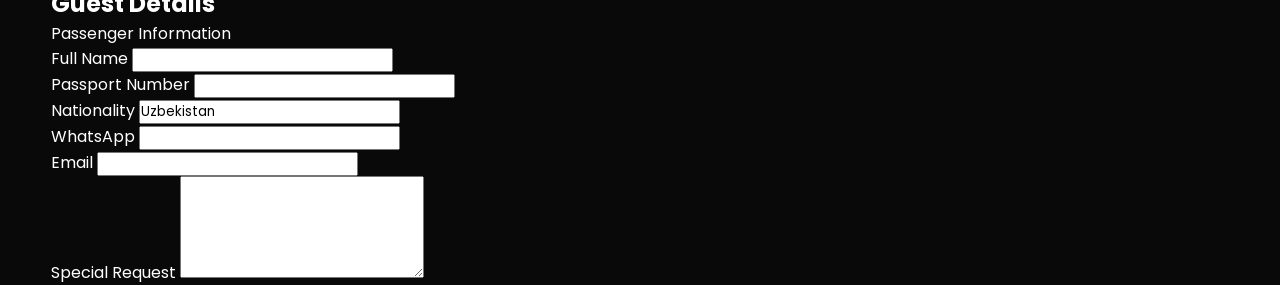
==== commit e159113c: "Update index.html" ====
--- a/index.html
+++ b/index.html
@@ -403,3 +403,195 @@
 </div>
 
 </section>
+<!-- ================= TRANSFER ================= -->
+
+<section class="booking">
+
+<div class="container">
+
+<div class="title">
+
+<h2>
+Transfer
+</h2>
+
+<p>
+Optional Luxury Transfer Service
+</p>
+
+</div>
+
+<div class="booking-box">
+
+<div class="field">
+
+<label>Need Transfer?</label>
+
+<select id="needTransfer">
+
+<option value="no">No</option>
+
+<option value="yes">Yes</option>
+
+</select>
+
+</div>
+
+<div class="field">
+
+<label>From</label>
+
+<select id="transferFrom">
+
+<option>Madinah Airport</option>
+<option>Makkah Hotel</option>
+<option>Jeddah Airport</option>
+<option>Hotel</option>
+
+</select>
+
+</div>
+
+<div class="field">
+
+<label>To</label>
+
+<select id="transferTo">
+
+<option>Hotel</option>
+<option>Madinah Airport</option>
+<option>Makkah Hotel</option>
+<option>Jeddah Airport</option>
+
+</select>
+
+</div>
+
+<div class="field">
+
+<label>Vehicle</label>
+
+<select id="vehicle">
+
+<option>GMC Yukon</option>
+<option>Staria</option>
+<option>Hiace</option>
+<option>Coaster</option>
+<option>Bus</option>
+
+</select>
+
+</div>
+
+<div class="field">
+
+<label>Date</label>
+
+<input type="date" id="transferDate">
+
+</div>
+
+<div class="field">
+
+<label>Time</label>
+
+<input type="time" id="transferTime">
+
+</div>
+
+</div>
+
+</div>
+
+</section>
+
+<!-- ================= GUEST ================= -->
+
+<section class="booking">
+
+<div class="container">
+
+<div class="title">
+
+<h2>
+
+Guest Details
+
+</h2>
+
+<p>
+
+Passenger Information
+
+</p>
+
+</div>
+
+<div class="booking-box">
+
+<div class="field">
+
+<label>Full Name</label>
+
+<input
+type="text"
+id="fullname">
+
+</div>
+
+<div class="field">
+
+<label>Passport Number</label>
+
+<input
+type="text"
+id="passport">
+
+</div>
+
+<div class="field">
+
+<label>Nationality</label>
+
+<input
+type="text"
+value="Uzbekistan"
+id="nationality">
+
+</div>
+
+<div class="field">
+
+<label>WhatsApp</label>
+
+<input
+type="tel"
+id="phone">
+
+</div>
+
+<div class="field">
+
+<label>Email</label>
+
+<input
+type="email"
+id="email">
+
+</div>
+
+<div class="field">
+
+<label>Special Request</label>
+
+<textarea
+id="note"
+rows="5"></textarea>
+
+</div>
+
+</div>
+
+</div>
+
+</section>
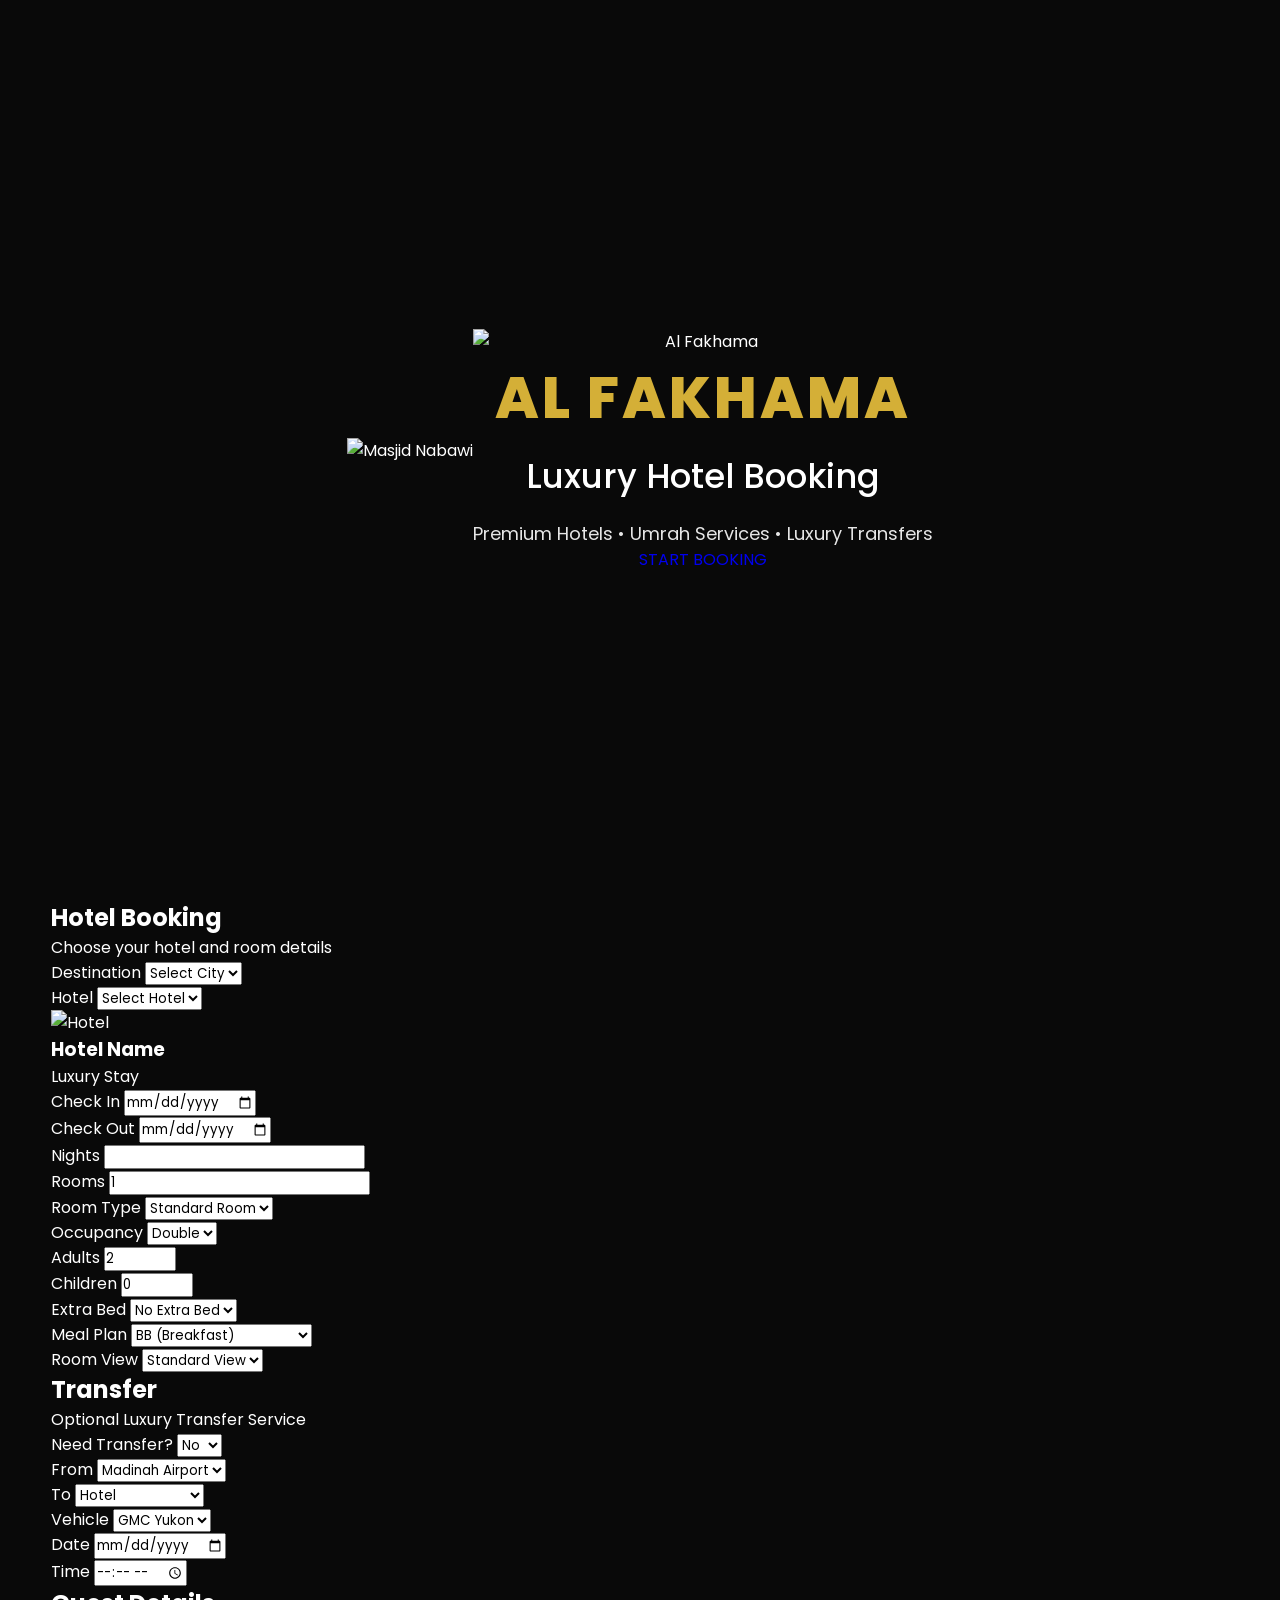
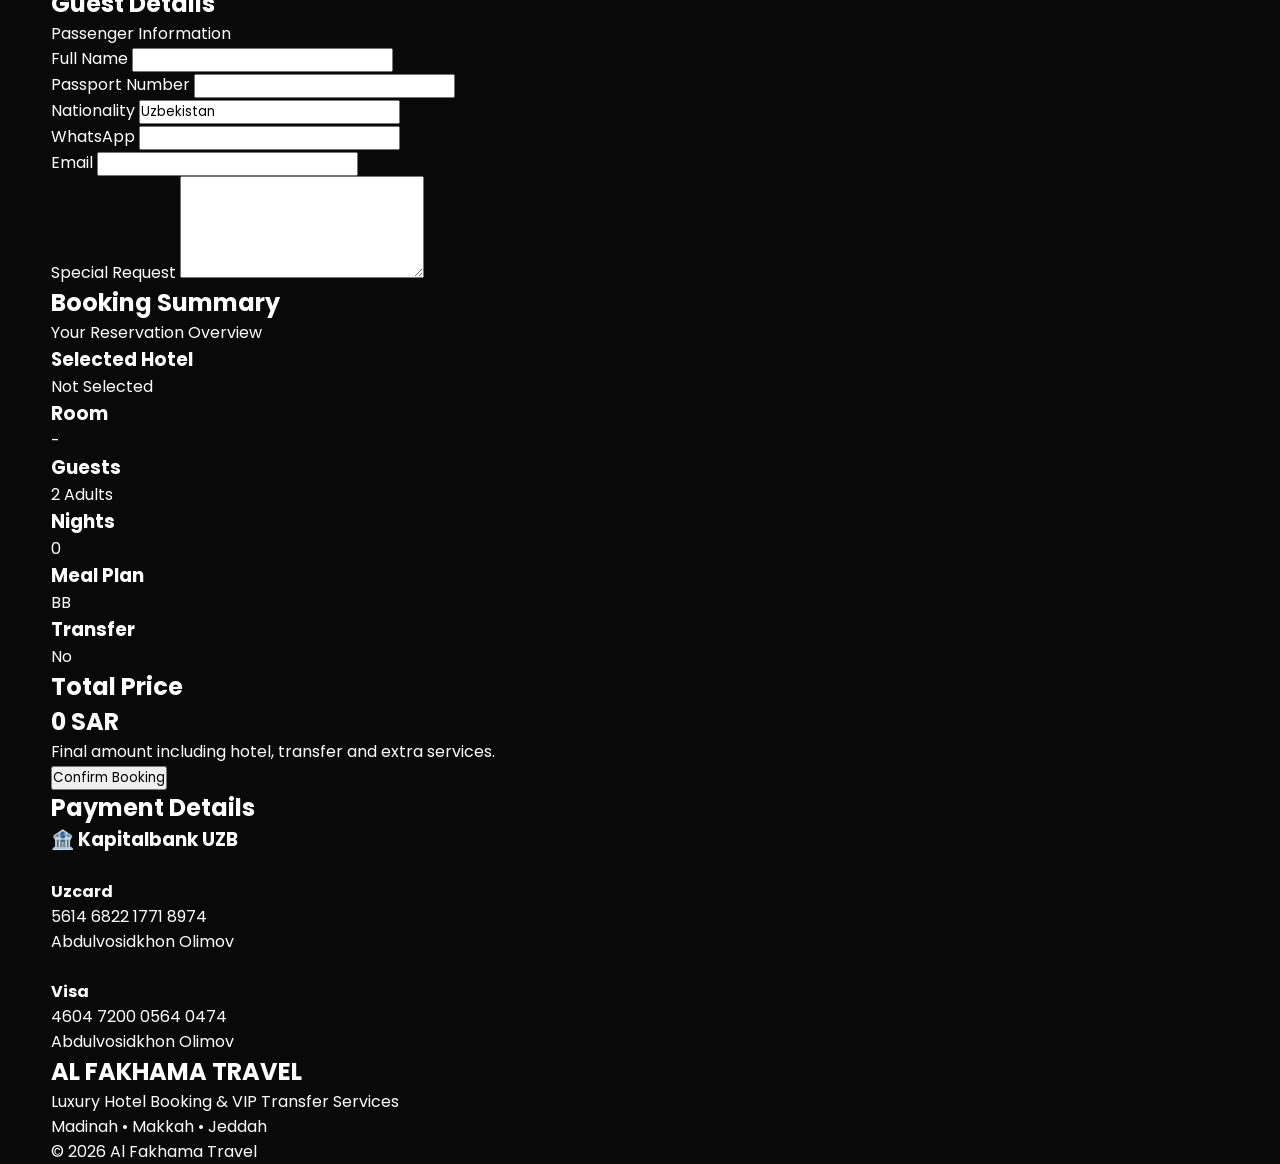
==== commit b7497aa8: "Update index.html" ====
--- a/index.html
+++ b/index.html
@@ -595,3 +595,212 @@
 </div>
 
 </section>
+<!-- ================= BOOKING SUMMARY ================= -->
+
+<section class="booking">
+
+<div class="container">
+
+<div class="title">
+
+<h2>Booking Summary</h2>
+
+<p>Your Reservation Overview</p>
+
+</div>
+
+<div class="booking-box">
+
+<div class="summary-card">
+
+<h3>Selected Hotel</h3>
+
+<p id="summaryHotel">Not Selected</p>
+
+</div>
+
+<div class="summary-card">
+
+<h3>Room</h3>
+
+<p id="summaryRoom">-</p>
+
+</div>
+
+<div class="summary-card">
+
+<h3>Guests</h3>
+
+<p id="summaryGuests">2 Adults</p>
+
+</div>
+
+<div class="summary-card">
+
+<h3>Nights</h3>
+
+<p id="summaryNights">0</p>
+
+</div>
+
+<div class="summary-card">
+
+<h3>Meal Plan</h3>
+
+<p id="summaryMeal">BB</p>
+
+</div>
+
+<div class="summary-card">
+
+<h3>Transfer</h3>
+
+<p id="summaryTransfer">No</p>
+
+</div>
+
+</div>
+
+</div>
+
+</section>
+
+<!-- ================= TOTAL ================= -->
+
+<section class="booking">
+
+<div class="container">
+
+<div class="total-box">
+
+<h2>Total Price</h2>
+
+<h1 id="grandTotal">
+
+0 SAR
+
+</h1>
+
+<p>
+
+Final amount including hotel, transfer and extra services.
+
+</p>
+
+<button id="bookBtn">
+
+Confirm Booking
+
+</button>
+
+</div>
+
+</div>
+
+</section>
+
+<!-- ================= PAYMENT ================= -->
+
+<section class="booking">
+
+<div class="container">
+
+<div class="title">
+
+<h2>
+
+Payment Details
+
+</h2>
+
+</div>
+
+<div class="booking-box">
+
+<div class="payment-card">
+
+<h3>
+
+🏦 Kapitalbank UZB
+
+</h3>
+
+<br>
+
+<h4>Uzcard</h4>
+
+<p>
+
+5614 6822 1771 8974
+
+</p>
+
+<p>
+
+Abdulvosidkhon Olimov
+
+</p>
+
+<br>
+
+<h4>Visa</h4>
+
+<p>
+
+4604 7200 0564 0474
+
+</p>
+
+<p>
+
+Abdulvosidkhon Olimov
+
+</p>
+
+</div>
+
+</div>
+
+</div>
+
+</section>
+
+<!-- ================= FOOTER ================= -->
+
+<footer>
+
+<div class="container">
+
+<h2>
+
+AL FAKHAMA TRAVEL
+
+</h2>
+
+<p>
+
+Luxury Hotel Booking & VIP Transfer Services
+
+</p>
+
+<p>
+
+Madinah • Makkah • Jeddah
+
+</p>
+
+<p>
+
+© 2026 Al Fakhama Travel
+
+</p>
+
+</div>
+
+</footer>
+
+<script src="script.js"></script>
+
+</body>
+
+</html>
